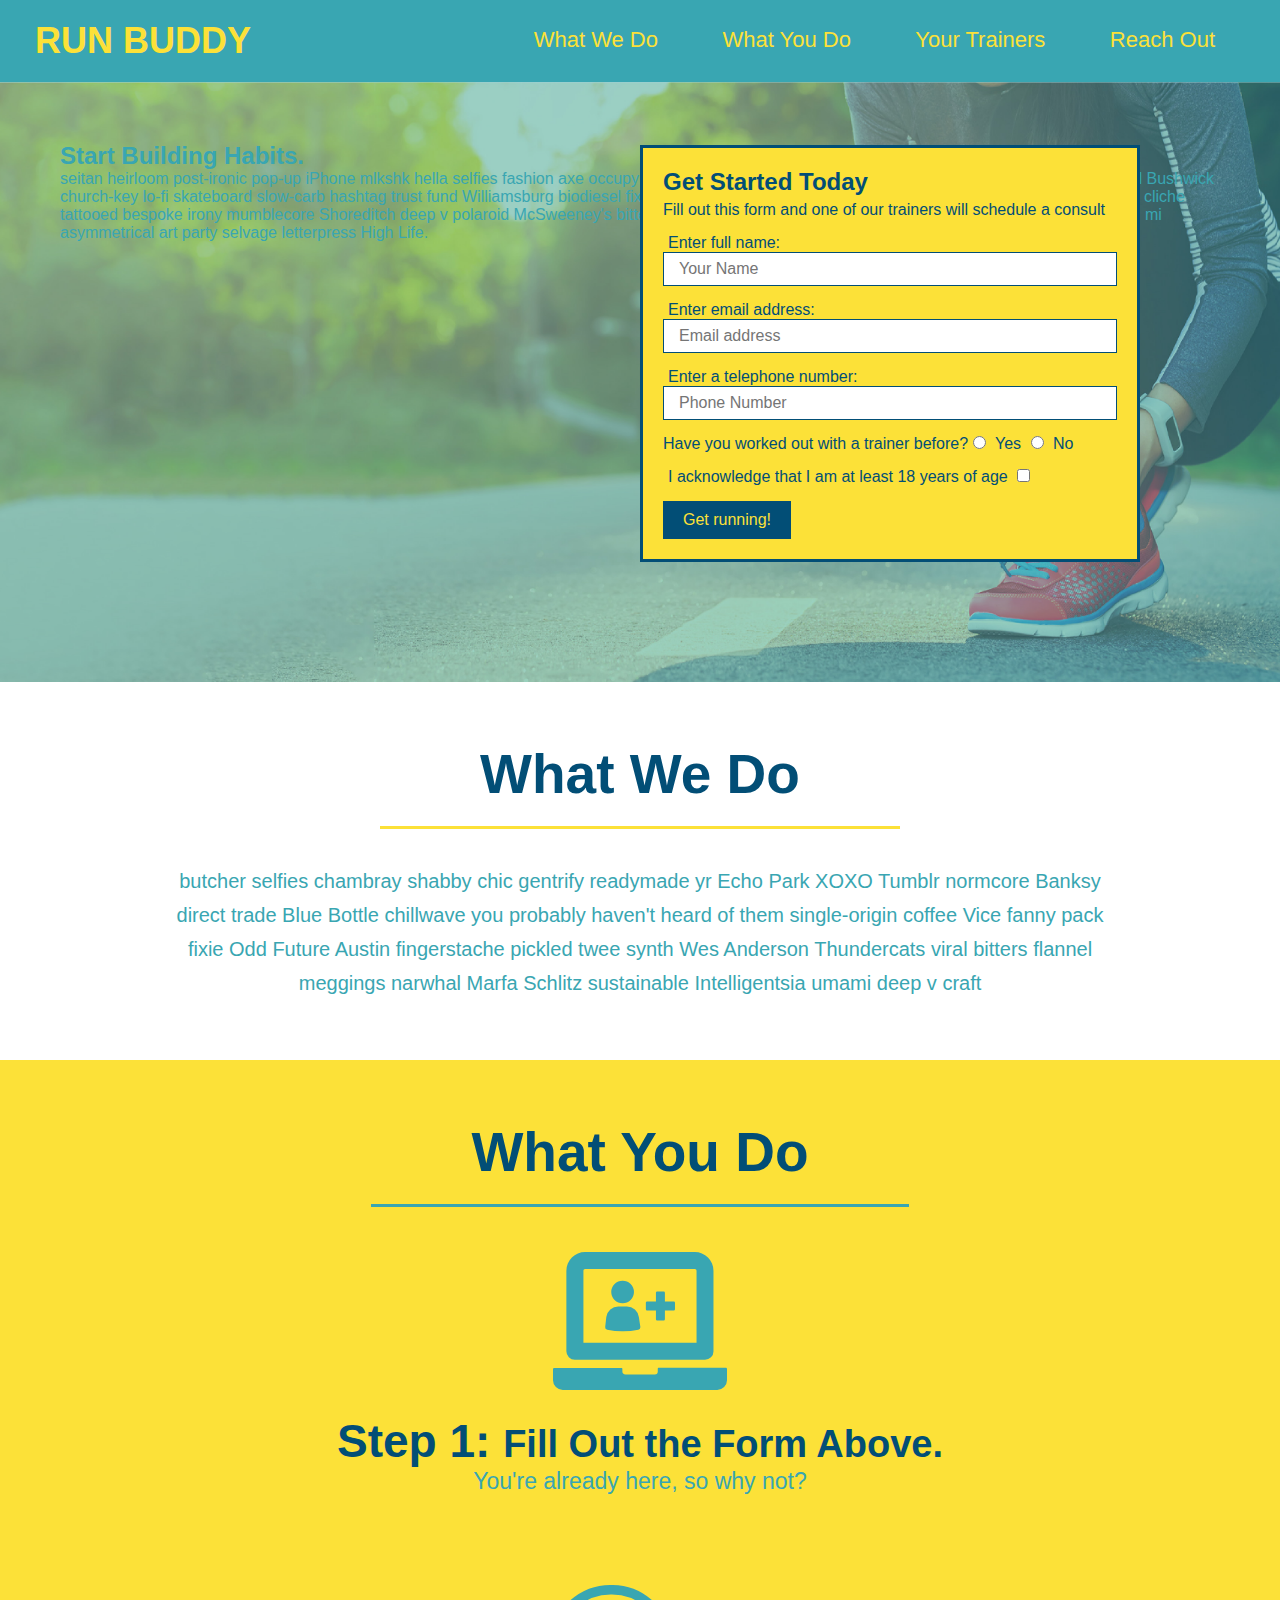
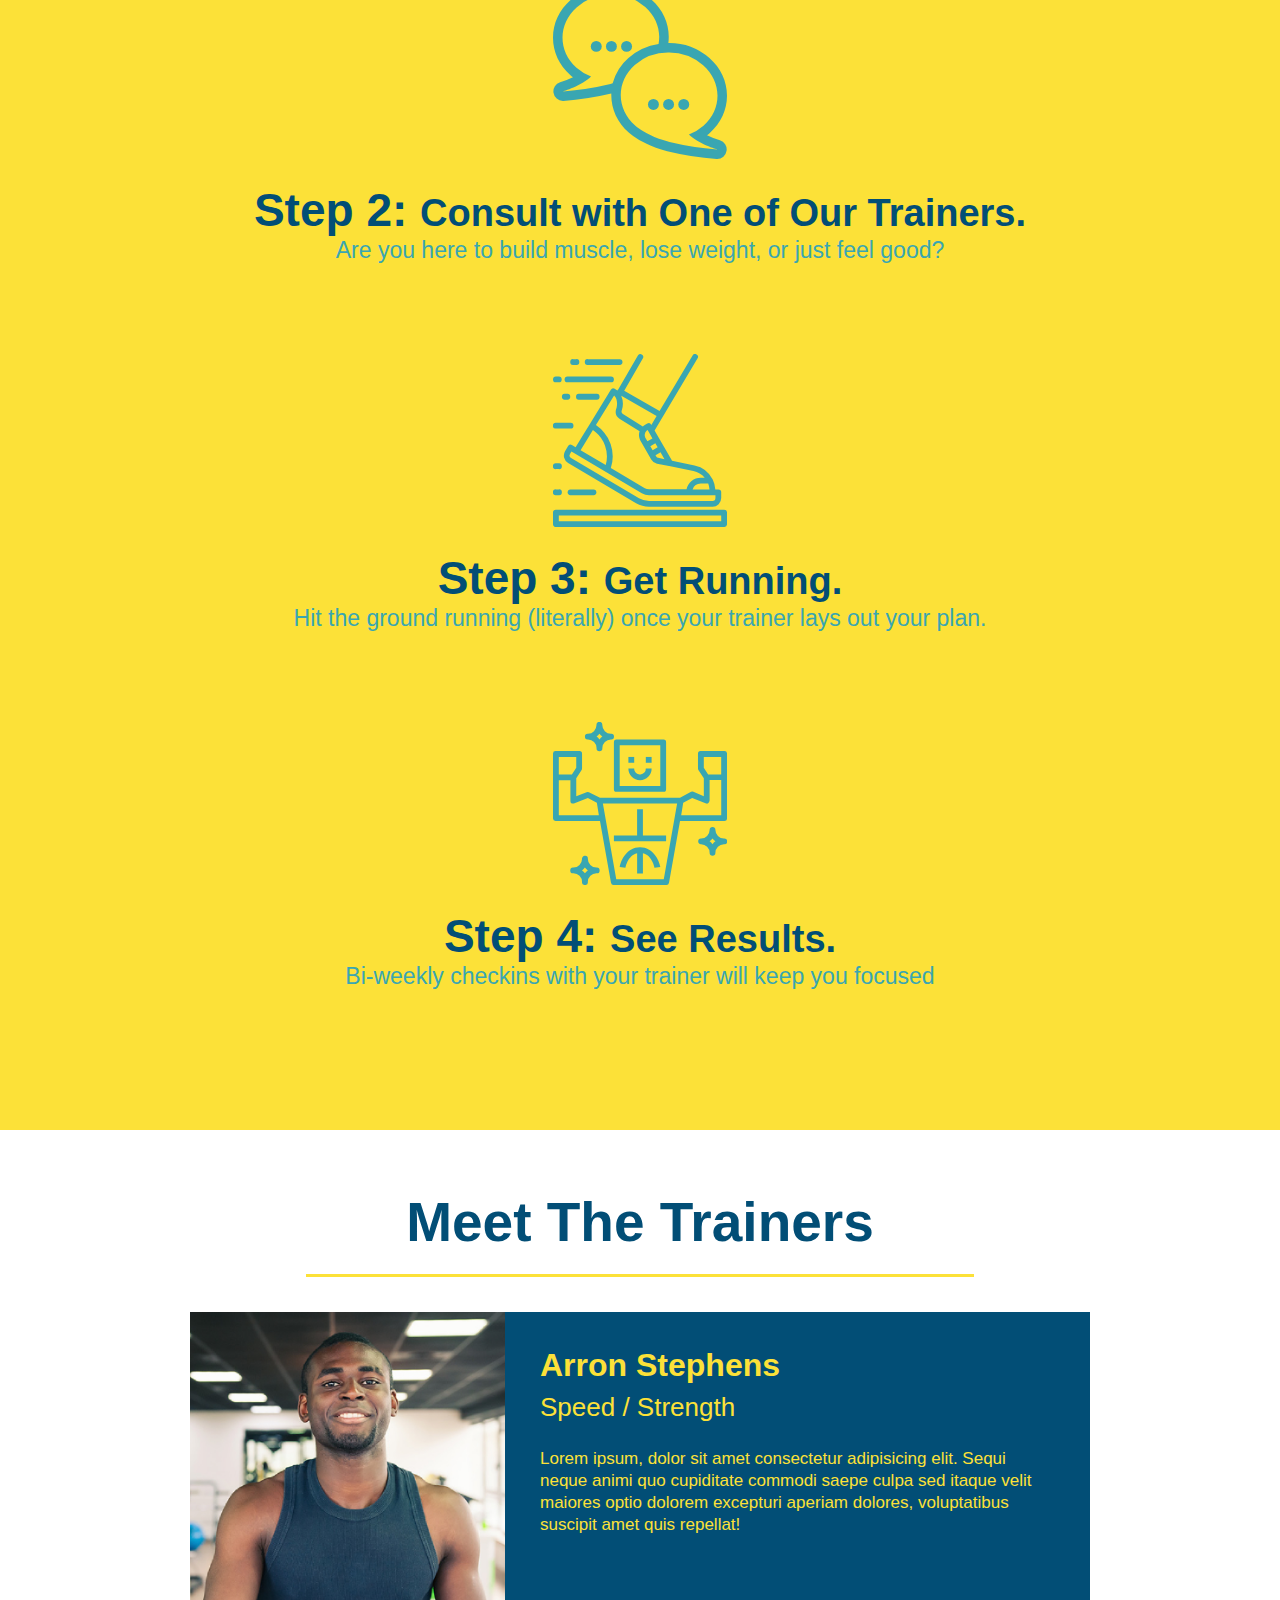
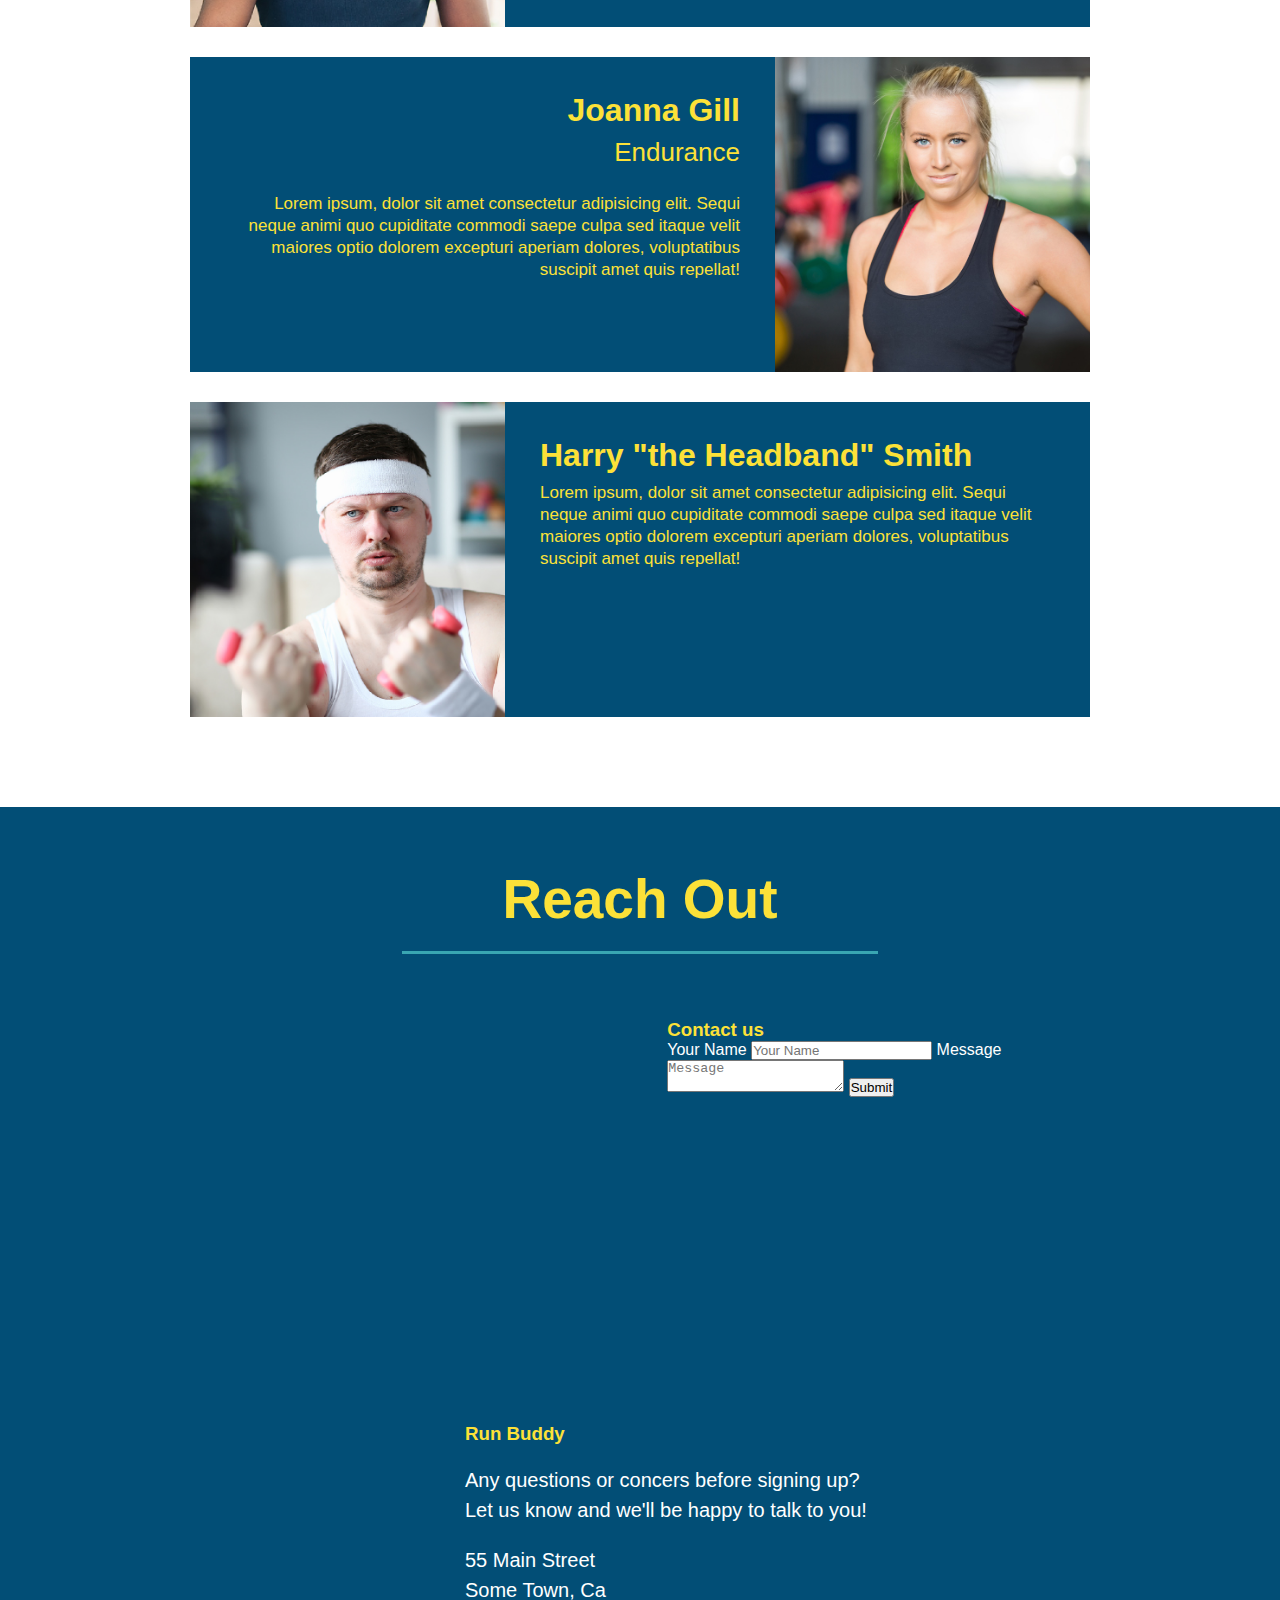
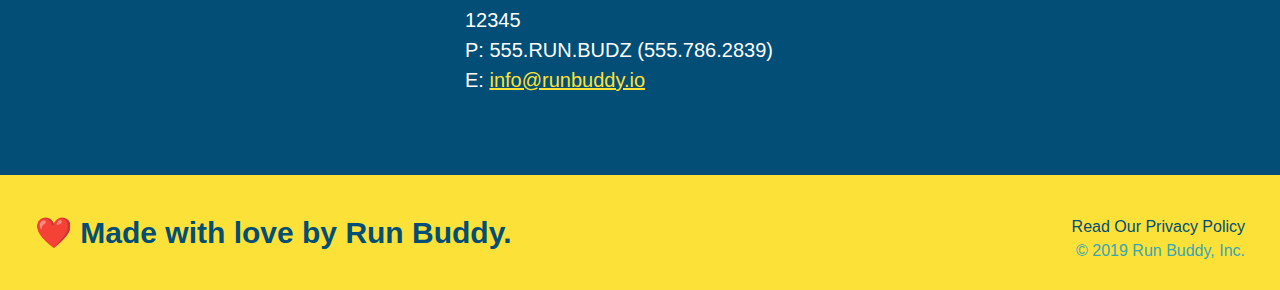
==== index.html @ cdcdb1fd "add contact form" ====
<!DOCTYPE html>
<html lang="en">
        <head>
            <meta charset="UTF-8"/>
            <link rel="stylesheet" href="./assets/css/style.css" />
            <title>Run Buddy</title>
        </head>
        <body>
    <!-- navigation-->
            <header>
                <h1>
                    <a href="/">RUN BUDDY</a>
                </h1>
                <nav>
                <!--unordered list element-->
                    <ul>
                        <!--List item element-->
                        <li>
                            <!--Anchor element-->
                            <a href="#what-we-do">What We Do</a>
                        </li>
                        <li>
                            <a href="#what-you-do">What You Do</a>
                        </li>
                        <li>
                            <a href="#your-trainers">Your Trainers</a> 
                        </li>
                        <li>
                            <a href="#reach-out">Reach Out</a>
                        </li>

                    </ul>
                </nav>
            </header>
    <!--Hero/jumbotron-->
            <section class="hero">
                <div class="hero-cta">
                    <h2>Start Building Habits.</h2>
                    <p>
                        seitan heirloom post-ironic pop-up iPhone mlkshk hella selfies fashion axe occupy readymade put a bird on it messenger bag Wes Anderson Schlitz plaid Bushwick church-key lo-fi skateboard slow-carb hashtag trust fund Williamsburg biodiesel fixie farm-to-table 8-bit banjo XOXO Banksy chillwave bicycle rights retro cliche tattooed bespoke irony mumblecore Shoreditch deep v polaroid McSweeney's bitters cray gentrify tofu Marfa you probably haven't heard of them yr banh mi asymmetrical art party selvage letterpress High Life.
                    </p>
                </div>
                <div class="hero-form">
                    <h3>Get Started Today</h3>
                    <p>Fill out this form and one of our trainers will schedule a consult</p>
                    <!--Add form element-->
                    <form>
                        <label for="name">Enter full name:</label>
                        <input type="text" placeholder="Your Name" name="name" id="name" class="form-input" />
                        <label for="email">Enter email address:</label>
                        <input type="email" placeholder="Email address" name="email" id="email" class="form-input"/>
                        <label for="phone">Enter a telephone number:</label>
                        <input type="tel" placeholder="Phone Number" name="phone" id="phone" class="form-input" />
                        <p>
                            Have you worked out with a trainer before?
                            <input type="radio" name="trainer-confirm" id="trainer-yes" />
                            <label for="trainer-yes">Yes</label>
                            <input type="radio" name="trainer-confirm" id="no" />
                            <label for="trainer-no">No</label>
                        </p>
                        <p> 
                            <label for="checkbox">
                                I acknowledge that I am at least 18 years of age
                            </label>
                            <input type="checkbox" name="age-conrim" id="checkbox" />
                        </p>
                        <button type="submit">
                            Get running!
                        </button>
                    </form>
                </div>
            </section>
            <!--end hero-->
    <!--"what we do" section-->
            <section id="what-we-do" class="intro">
                <h2 class="section-title primary-border">What We Do</h2>
                <p>
                    butcher selfies chambray shabby chic gentrify readymade yr Echo Park XOXO Tumblr normcore Banksy direct trade Blue Bottle chillwave you probably haven't heard of them single-origin coffee Vice fanny pack fixie Odd Future Austin fingerstache pickled twee synth Wes Anderson Thundercats viral bitters flannel meggings narwhal Marfa Schlitz sustainable Intelligentsia umami deep v craft
                </p>
            </section>
    <!--"what you do" section-->
            <section id="what-you-do" class="steps">
                <h2 class="section-title secondary-border">What You Do</h2>
                <div>
                    <img src="./assets/images/step-1.svg" alt="" />
                    <h3>Step 1: <span>Fill Out the Form Above.</span></h3>
                    <p>You're already here, so why not?</p>
                </div>
                <div>
                    <img src="./assets/images/step-2.svg" alt="" />
                    <h3>Step 2: <span>Consult with One of Our Trainers.</span></h3>
                    <p>Are you here to build muscle, lose weight, or just feel good?</p>
                </div>
                <div>
                    <img src="./assets/images/step-3.svg" alt="" />
                    <h3>Step 3: <span>Get Running.</span></h3>
                    <p>Hit the ground running (literally) once your trainer lays out your plan.</p>
                </div>
                <div>
                    <img src="./assets/images/step-4.svg" alt="" />
                    <h3>Step 4: <span>See Results.</span></h3>
                    <p>Bi-weekly checkins with your trainer will keep you focused</p>
                </div>
            </section>
    <!--Meet the trainers section-->
            <section id="your-trainers" class="trainers">
                <h2 class="section-title primary-border">
                    Meet The Trainers
                </h2>
                <article class="trainer">
                    <img src="./assets/images/trainer-1.jpg" alt="Arron Stephens in his workout clothes, ready to pump iron" />
                    <div class="trainer-bio text-left">
                        <h3>Arron Stephens</h3>
                        <h4>Speed / Strength</h4>
                        <p>
                            Lorem ipsum, dolor sit amet consectetur adipisicing elit. Sequi neque animi quo cupiditate commodi saepe culpa sed
                            itaque velit maiores optio dolorem excepturi aperiam dolores, voluptatibus suscipit amet quis repellat!
                        </p>

                </article>
                <article class="trainer">
                    <div class="trainer-bio text-right">
                        <h3>Joanna Gill</h3>
                        <h4>Endurance</h4> 
                        <p>
                            Lorem ipsum, dolor sit amet consectetur adipisicing elit. Sequi neque animi quo cupiditate commodi saepe culpa sed
                            itaque velit maiores optio dolorem excepturi aperiam dolores, voluptatibus suscipit amet quis repellat! 
                        </p> 
                    </div>    
                    <img src="./assets/images/trainer-2.jpg" />  
                            
                </article>
                <article class="trainer">
                    <img src="./assets/images/trainer-3.jpg" />
                    <div class="trainer-bio text-left">
                        <h3>Harry "the Headband" Smith</h3>
                        <p>
                            Lorem ipsum, dolor sit amet consectetur adipisicing elit. Sequi neque animi quo cupiditate commodi saepe culpa sed
      itaque velit maiores optio dolorem excepturi aperiam dolores, voluptatibus suscipit amet quis repellat!
                        </p>
                    </div>
                </article>
            </section>
    <!--"reach out" section-->
            <section id="reach-out" class="contact">
                <h2 class="section-title secondary-border">Reach Out</h2>
                <div class="contact-info">
                    <iframe src="https://www.google.com/maps/embed?pb=!1m18!1m12!1m3!1d3146.0105900352837!2d-120.42504448531275!3d37.95353870962847!2m3!1f0!2f0!3f0!3m2!1i1024!2i768!4f13.1!3m3!1m2!1s0x8090c46e315aaf1b%3A0xb32d2fcd2023b726!2sMain%20St%2C%20Jamestown%2C%20CA%2095327!5e0!3m2!1sen!2sus!4v1649772880125!5m2!1sen!2sus"
                    width="400"
                    height="400"
                    style="border: 0;"
                    allowfullscreen=""
                    loading="lazy">
                    </iframe>
                    <div class="contact-form">
                        <h3>Contact us</h3>
                        <form>
                            <label for="contact-name">Your Name</label>
                            <input type="text" id="contact-name" placeholder="Your Name" />

                            <label for="contact-message">Message</label>
                            <textarea id="contact-message" placeholder="Message"></textarea>

                            <button type="submit">Submit</button>
                        </form>
                    </div>
                    <div> 
                    <h3>Run Buddy</h3>
                    <p>
                        Any questions or concers before signing up?
                        <br />
                        Let us know and we'll be happy to talk to you!
                    </p>
                    <address>
                        55 Main Street <br />
                        Some Town, Ca <br />
                        12345 <br />
                        P: 555.RUN.BUDZ (555.786.2839)<br />
                        E: <a href="mailto:info@runbuddy.io">info@runbuddy.io</a>
                    </address>
                    </div>
                </div>
            </section>
    <!--footer-->
            <footer>
                <h2>❤️ Made with love by Run Buddy.</h2>
                <div>
                    <a>Read Our Privacy Policy</a><br />
                    &copy; 2019 Run Buddy, Inc.
                </div>
            </footer>
        </body>
</html>
---- assets/css/style.css ----
* {
    margin: 0;
    padding: 0;
    box-sizing: border-box;
}
body {
    color: #39a6b2;
    font-family: Helvetica, Arial, san-serif;
}
/* apply styles to <header> */
header {
    padding: 20px 35px;
    background-color: #39a6b2;
}
header h1 {
    font-weight: bold;
    font-size: 36px;
    color: #fce138;
    margin: 0;
    display: inline;
}
header a {
    text-decoration: none;
    color: #fce138;
}
header nav {
    float: right;
    margin: 7px 0;
}
header nav ul li {
    display: inline;
}
header nav ul li a {
    margin: 0 30px;
    font-weight: lighter;
    font-size: 22px;
}
footer {
    background: #fce138;
    width: 100%;
    padding: 40px 35px;
}
footer h2 {
    display: inline;
    color: #024e76;
    font-size: 30px;
    margin: 0;
}
footer div {
    float: right;
    line-height: 1.5;
    text-align: right;
}
footer a {
    color: #024e76;
}
section {
    padding: 60px;
}
/*hero */
.hero {
    background-image: url("../images/flipped-hero-image.jpg");
    height: 600px;
    background-size: cover;
    background-position: center;
    position: relative;
}
.hero-form {
    border: 3px solid #024e76;
    background-color: #fce138;
    padding: 20px;
    width: 500px;
    color: #024e76;
    position: absolute;
    bottom: 120px;
    right: 140px;
}
.hero-form h3 {
    margin: o;
    font-size: 24px;
}
.hero-form p {
    margin: 5px 0 15px 0;
}
.form-input {
    border: 1px solid #024e76;
    display: block;
    padding: 7px 15px;
    font-size: 16px;
    color: #024e76;
    width: 100%;
    margin-bottom: 15px;
}
.hero-form label {
    margin: 0 5px;
}
.hero-form button {
    color: #fce138;
    background-color: #024e76;
    border: none;
    padding: 10px 20px;
    font-size: 16px;
}
/*Hero style end*/
.intro {
    text-align: center;
}
.section-title {
    font-size: 55px;
    color: #024e76;
    margin-bottom: 35px;
    padding: 0 100px 20px 100px;
    border-bottom: 3px solid;
    display: inline-block;
}
.intro p {
    line-height:  1.7;
    color: #39a6b2;
    width: 80%;
    font-size: 20px;
    margin: 0 auto;
}
.steps {
    text-align: center;
    background: #fce138;
}
.primary-border {
    border-color: #fce138;
}
.secondary-border {
    border-color: #39a6b2;
}
.steps div {
    margin-bottom: 80px;
}
.steps img {
    width: 15%;
    margin: 10px 0;
}
.steps h3 {
    color: #024e76;
    font-size: 46px;
    margin-top: 10px;
}
.steps p {
    color: #39a6b2;
    font-size: 23px;
}
.steps span {
    font-size: 38px;
}
.trainers {
    text-align: center;
}
.trainer {
    width: 900px;
    margin: 0 auto 30px auto;
    background: #024e76;
    color: #fce138;
    overflow: auto;
}
.trainer img {
    width: 35%;
    float: left;
}
.trainer-bio {
    padding: 35px;
    float: left;
    width: 65%;
}
.text-left {
    text-align: left;
}
.text-right {
    text-align: right;
}
.trainer-bio h3 {
    font-size: 32px;
    margin-bottom: 8px;
}
.trainer-bio h4 {
    font-weight: lighter;
    font-size: 26px;
    margin-bottom: 25px;
}
.trainer-bio p {
    font-size: 17px;
    line-height: 1.3;
}
/* reach out styles start */
.contact {
    background: #024e76;
    text-align: center;
}
.contact h2 {
    color: #fce138;
}
.contact-info iframe {
    width: 400px;
    height: 400px;
}
.contact-info div {
    width: 410px;
    display: inline-block;
    vertical-align: top;
    text-align: left;
    margin: 30px 0 0 60px;
    color: white;
}
.contact-info h3 {
    color: #fce138;
    font-size: 32;
}
.contact-info p, .contact-info address {
    margin: 20px 0;
    line-height: 1.5;
    font-size: 20px;
    font-style: normal;
}
.contact-info a {
    color: #fce138;
}
/* reach out styles end */
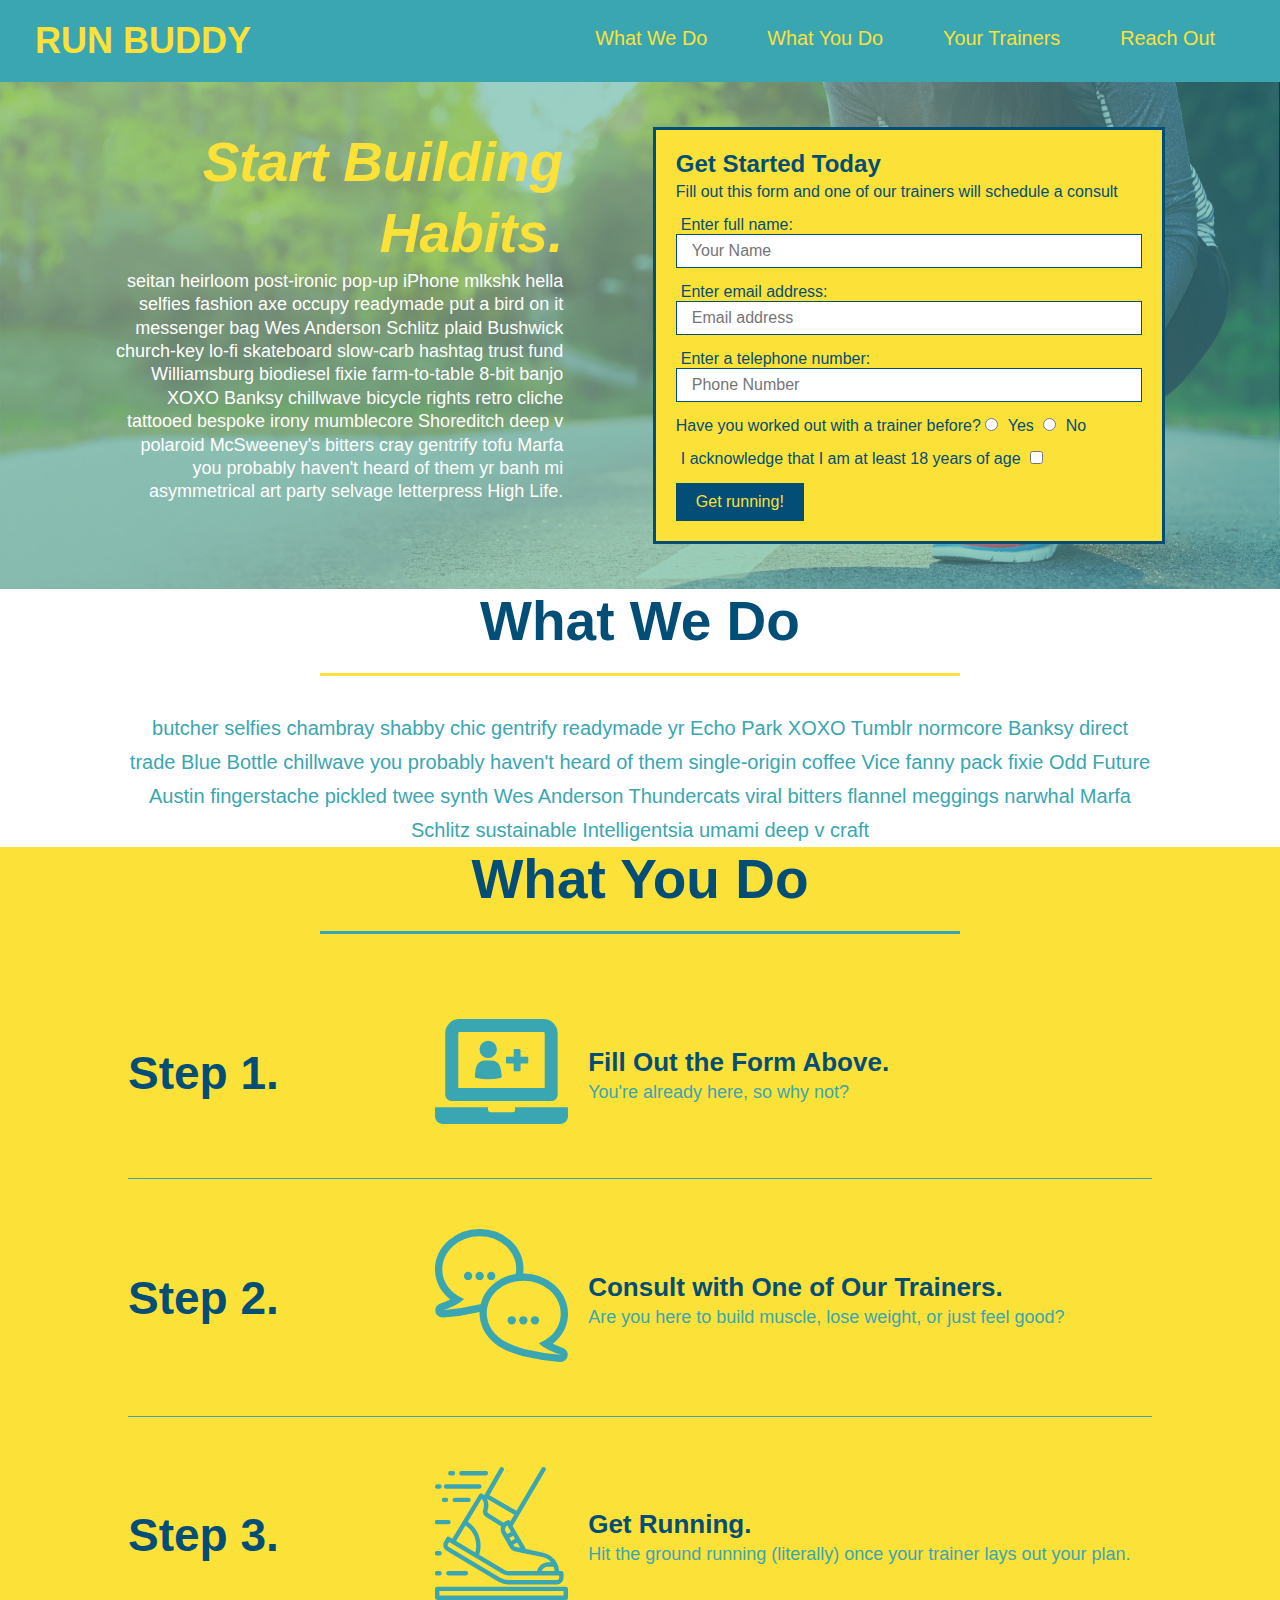
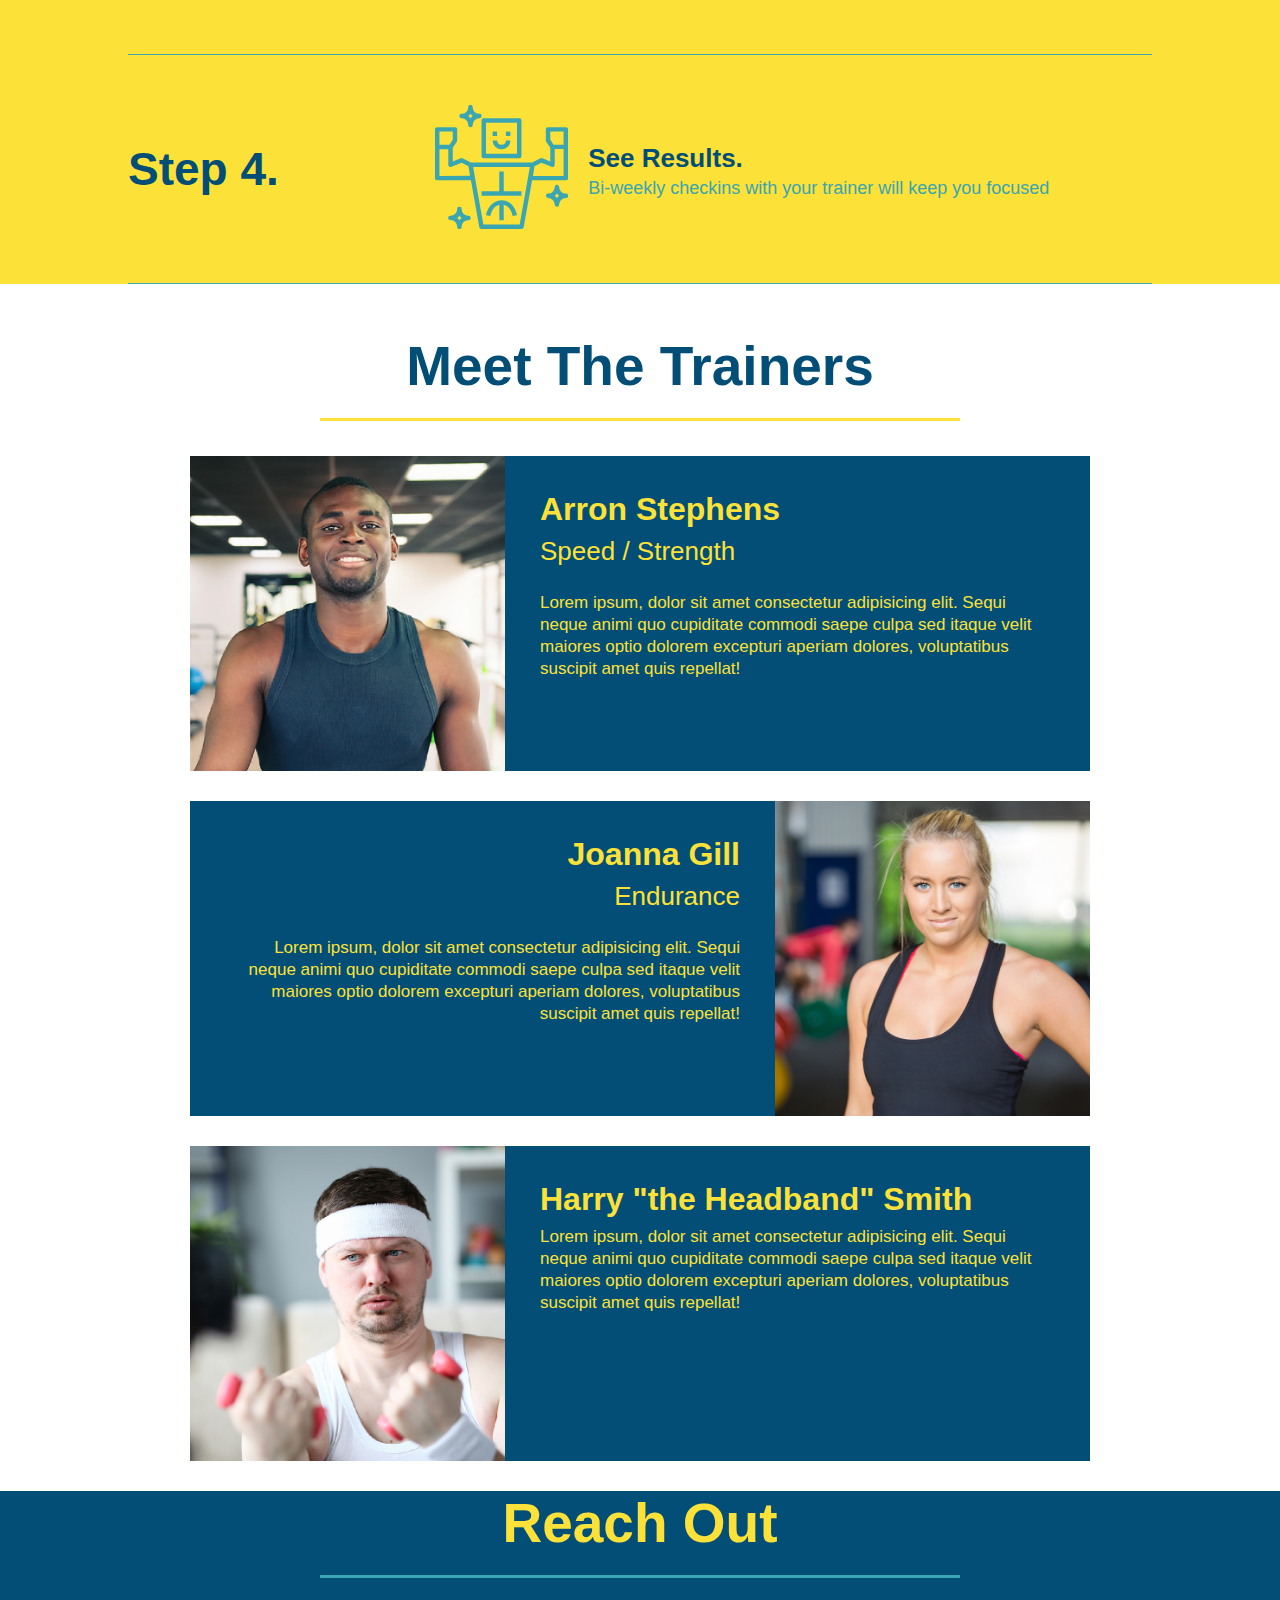
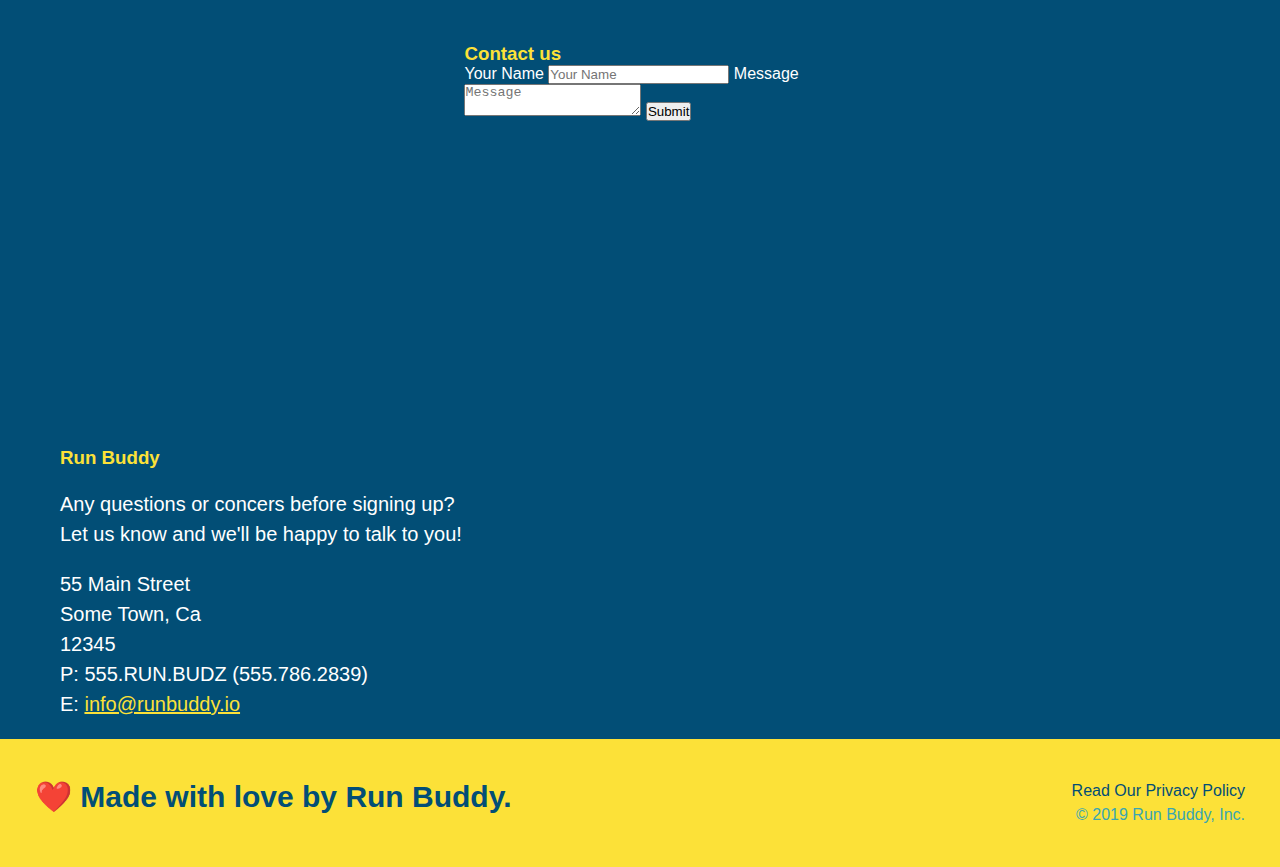
==== commit ba49e501: "what you do flexbox feature" ====
--- a/index.html
+++ b/index.html
@@ -73,40 +73,76 @@
             <!--end hero-->
     <!--"what we do" section-->
             <section id="what-we-do" class="intro">
-                <h2 class="section-title primary-border">What We Do</h2>
-                <p>
-                    butcher selfies chambray shabby chic gentrify readymade yr Echo Park XOXO Tumblr normcore Banksy direct trade Blue Bottle chillwave you probably haven't heard of them single-origin coffee Vice fanny pack fixie Odd Future Austin fingerstache pickled twee synth Wes Anderson Thundercats viral bitters flannel meggings narwhal Marfa Schlitz sustainable Intelligentsia umami deep v craft
-                </p>
+                <div class="flex-row">
+                    <h2 class="section-title primary-border">
+                        What We Do
+                    </h2>
+                </div>
+                <div class="flex-row">
+                    <p>
+                        butcher selfies chambray shabby chic gentrify readymade yr Echo Park XOXO Tumblr normcore Banksy direct trade Blue Bottle chillwave you probably haven't heard of them single-origin coffee Vice fanny pack fixie Odd Future Austin fingerstache pickled twee synth Wes Anderson Thundercats viral bitters flannel meggings narwhal Marfa Schlitz sustainable Intelligentsia umami deep v craft
+                    </p>
+                </div>
             </section>
     <!--"what you do" section-->
             <section id="what-you-do" class="steps">
-                <h2 class="section-title secondary-border">What You Do</h2>
-                <div>
-                    <img src="./assets/images/step-1.svg" alt="" />
-                    <h3>Step 1: <span>Fill Out the Form Above.</span></h3>
-                    <p>You're already here, so why not?</p>
-                </div>
-                <div>
-                    <img src="./assets/images/step-2.svg" alt="" />
-                    <h3>Step 2: <span>Consult with One of Our Trainers.</span></h3>
-                    <p>Are you here to build muscle, lose weight, or just feel good?</p>
-                </div>
-                <div>
-                    <img src="./assets/images/step-3.svg" alt="" />
-                    <h3>Step 3: <span>Get Running.</span></h3>
-                    <p>Hit the ground running (literally) once your trainer lays out your plan.</p>
-                </div>
-                <div>
-                    <img src="./assets/images/step-4.svg" alt="" />
-                    <h3>Step 4: <span>See Results.</span></h3>
-                    <p>Bi-weekly checkins with your trainer will keep you focused</p>
+                <div class="flex-row">
+                    <h2 class="section-title secondary-border">What You Do</h2>
+                </div>
+                <div class="step">
+                    <h3>Step 1. </h3>
+                    <div class="step-info">
+                        <div class="step-img">
+                            <img src="./assets/images/step-1.svg" alt="" />
+                        </div>
+                        <div class="step-text">
+                            <h4>Fill Out the Form Above.</h4>
+                            <p>You're already here, so why not?</p>
+                        </div>
+                    </div>
+                </div>
+                <div class="step">
+                    <h3>Step 2. </h3> 
+                        <div class="step-info">
+                            <div class="step-img">
+                                <img src="./assets/images/step-2.svg" alt="" />
+                            </div>
+                            <div class="step-text">
+                                <h4>Consult with One of Our Trainers.</h4>
+                             <p>Are you here to build muscle, lose weight, or just feel good?</p>
+                            </div>
+                        </div>
+                    </div>
+                <div class="step">
+                    <h3>Step 3. </h3>
+                    <div class="step-info">
+                        <div class="step-img">
+                            <img src="./assets/images/step-3.svg" alt="" />
+                        </div> 
+                        <div class="step-text">
+                            <h4>Get Running.</h4>
+                            <p>Hit the ground running (literally) once your trainer lays out your plan.</p>
+                        </div>
+                    </div>
+                </div> 
+                <div class="step">
+                    <h3>Step 4.</h3> 
+                    <div class="step-info">
+                        <div class="step-img">
+                            <img src="./assets/images/step-4.svg" alt="" />
+                        </div>
+                        <div class="step-text">
+                            <h4>See Results.</h4>
+                            <p>Bi-weekly checkins with your trainer will keep you focused</p>
+                        </div>
+                    </div>
                 </div>
             </section>
     <!--Meet the trainers section-->
             <section id="your-trainers" class="trainers">
-                <h2 class="section-title primary-border">
+                     <h2 class="section-title primary-border">
                     Meet The Trainers
-                </h2>
+                    </h2>
                 <article class="trainer">
                     <img src="./assets/images/trainer-1.jpg" alt="Arron Stephens in his workout clothes, ready to pump iron" />
                     <div class="trainer-bio text-left">
@@ -143,7 +179,7 @@
             </section>
     <!--"reach out" section-->
             <section id="reach-out" class="contact">
-                <h2 class="section-title secondary-border">Reach Out</h2>
+                    <h2 class="section-title secondary-border">Reach Out</h2>
                 <div class="contact-info">
                     <iframe src="https://www.google.com/maps/embed?pb=!1m18!1m12!1m3!1d3146.0105900352837!2d-120.42504448531275!3d37.95353870962847!2m3!1f0!2f0!3f0!3m2!1i1024!2i768!4f13.1!3m3!1m2!1s0x8090c46e315aaf1b%3A0xb32d2fcd2023b726!2sMain%20St%2C%20Jamestown%2C%20CA%2095327!5e0!3m2!1sen!2sus!4v1649772880125!5m2!1sen!2sus"
                     width="400"
--- a/assets/css/style.css
+++ b/assets/css/style.css
@@ -11,69 +11,84 @@
 header {
     padding: 20px 35px;
     background-color: #39a6b2;
+    display: flex;
+    justify-content: space-between;
+    flex-wrap: wrap;
 }
 header h1 {
     font-weight: bold;
     font-size: 36px;
     color: #fce138;
     margin: 0;
-    display: inline;
 }
 header a {
     text-decoration: none;
     color: #fce138;
 }
 header nav {
-    float: right;
     margin: 7px 0;
 }
-header nav ul li {
-    display: inline;
+header nav ul {
+    display: flex;
+    flex-wrap: wrap;
+    justify-content: space-between;
+    align-items: center;
+    list-style: none;
 }
 header nav ul li a {
     margin: 0 30px;
     font-weight: lighter;
-    font-size: 22px;
+    font-size: 1.55vw;
 }
 footer {
     background: #fce138;
     width: 100%;
     padding: 40px 35px;
+    display: flex;
+    justify-content: space-between;
+    flex-wrap: wrap;
 }
 footer h2 {
-    display: inline;
     color: #024e76;
     font-size: 30px;
     margin: 0;
 }
 footer div {
-    float: right;
     line-height: 1.5;
     text-align: right;
 }
 footer a {
     color: #024e76;
-}
-section {
-    padding: 60px;
 }
 /*hero */
 .hero {
     background-image: url("../images/flipped-hero-image.jpg");
-    height: 600px;
     background-size: cover;
     background-position: center;
-    position: relative;
+    display: flex;
+    justify-content: center;
+    flex-wrap: wrap;
 }
 .hero-form {
     border: 3px solid #024e76;
     background-color: #fce138;
     padding: 20px;
-    width: 500px;
-    color: #024e76;
-    position: absolute;
-    bottom: 120px;
-    right: 140px;
+    color: #024e76;
+    width: 40%;
+    margin: 3.5%;
+}
+.hero-cta {
+    width: 35%;
+    text-align: right;
+    margin: 3.5%;
+    color: #fff;
+    font-size: 18px;
+    line-height: 1.3;
+}
+.hero-cta h2 {
+    font-style: italic;
+    font-size: 55px;
+    color: #fce138;
 }
 .hero-form h3 {
     margin: o;
@@ -102,16 +117,14 @@
     font-size: 16px;
 }
 /*Hero style end*/
-.intro {
-    text-align: center;
-}
 .section-title {
     font-size: 55px;
     color: #024e76;
-    margin-bottom: 35px;
-    padding: 0 100px 20px 100px;
     border-bottom: 3px solid;
-    display: inline-block;
+    padding-bottom: 20px;
+    text-align: center;
+    margin: 0 auto 35px auto;
+    width: 50%;
 }
 .intro p {
     line-height:  1.7;
@@ -119,9 +132,9 @@
     width: 80%;
     font-size: 20px;
     margin: 0 auto;
+    text-align: center;
 }
 .steps {
-    text-align: center;
     background: #fce138;
 }
 .primary-border {
@@ -130,27 +143,45 @@
 .secondary-border {
     border-color: #39a6b2;
 }
-.steps div {
-    margin-bottom: 80px;
-}
-.steps img {
-    width: 15%;
-    margin: 10px 0;
-}
-.steps h3 {
+.step {
+    margin: 50px auto;
+    padding-bottom: 50px;
+    width: 80%;
+    border-bottom: 1px solid #39a6b2;
+    display: flex;
+    flex-wrap: wrap;
+    align-items: center;
+    justify-content: space-between;
+}
+.step h3 {
     color: #024e76;
     font-size: 46px;
-    margin-top: 10px;
-}
-.steps p {
+    flex: 1 30%;
+}
+.step-info {
+    flex: 2 70%;
+    display: flex;
+    flex-wrap: wrap;
+    align-items: center;
+}
+.step-text p {
     color: #39a6b2;
-    font-size: 23px;
-}
-.steps span {
-    font-size: 38px;
-}
-.trainers {
-    text-align: center;
+    font-size: 18px;
+}
+.step-text h4 {
+    font-size: 26px;
+    line-height: 1.5;
+    color: #024e76;
+}
+.step-text {
+    flex: 12;
+}
+.step-img {
+    flex: 1 12%;
+    margin-right: 20px;
+}
+.step-img img {
+    max-width: 100%;
 }
 .trainer {
     width: 900px;
@@ -190,7 +221,6 @@
 /* reach out styles start */
 .contact {
     background: #024e76;
-    text-align: center;
 }
 .contact h2 {
     color: #fce138;
@@ -220,4 +250,7 @@
 .contact-info a {
     color: #fce138;
 }
-/* reach out styles end */+/* reach out styles end */
+.flex-row {
+    display: flex;
+}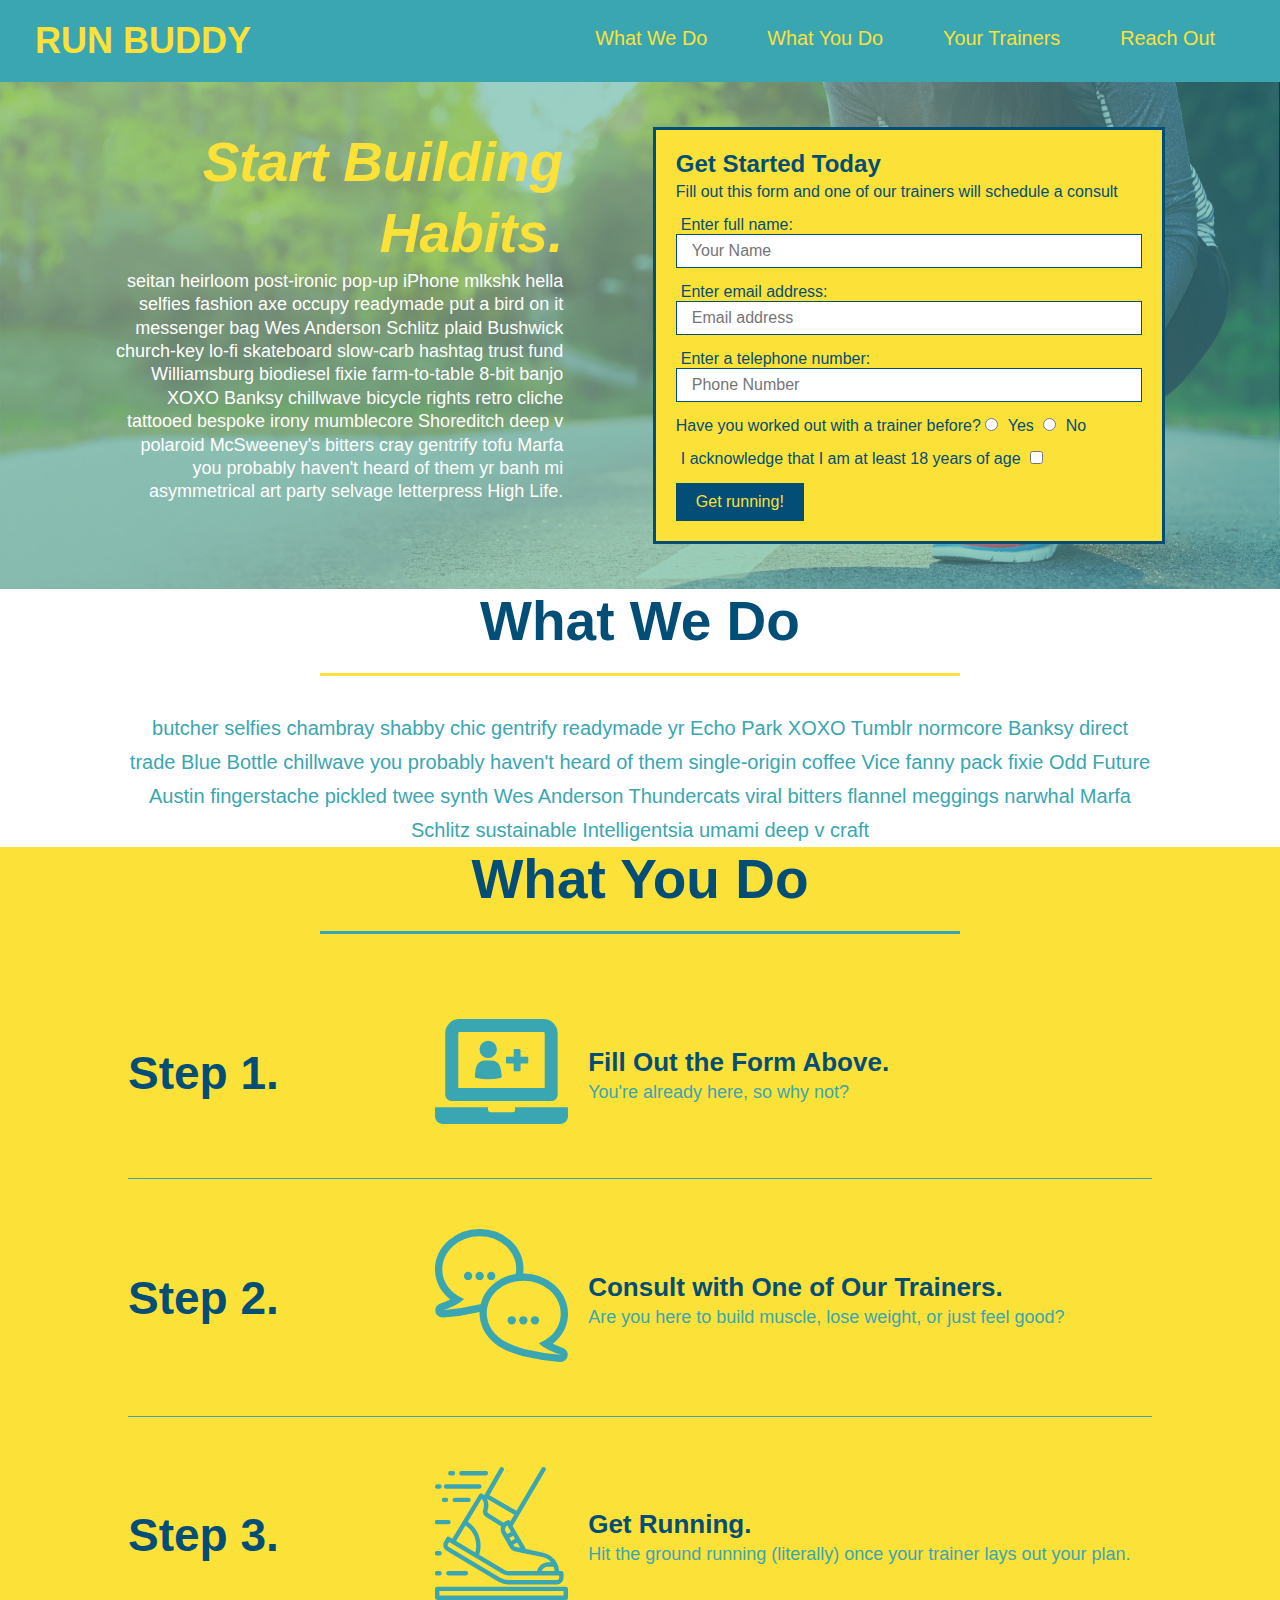
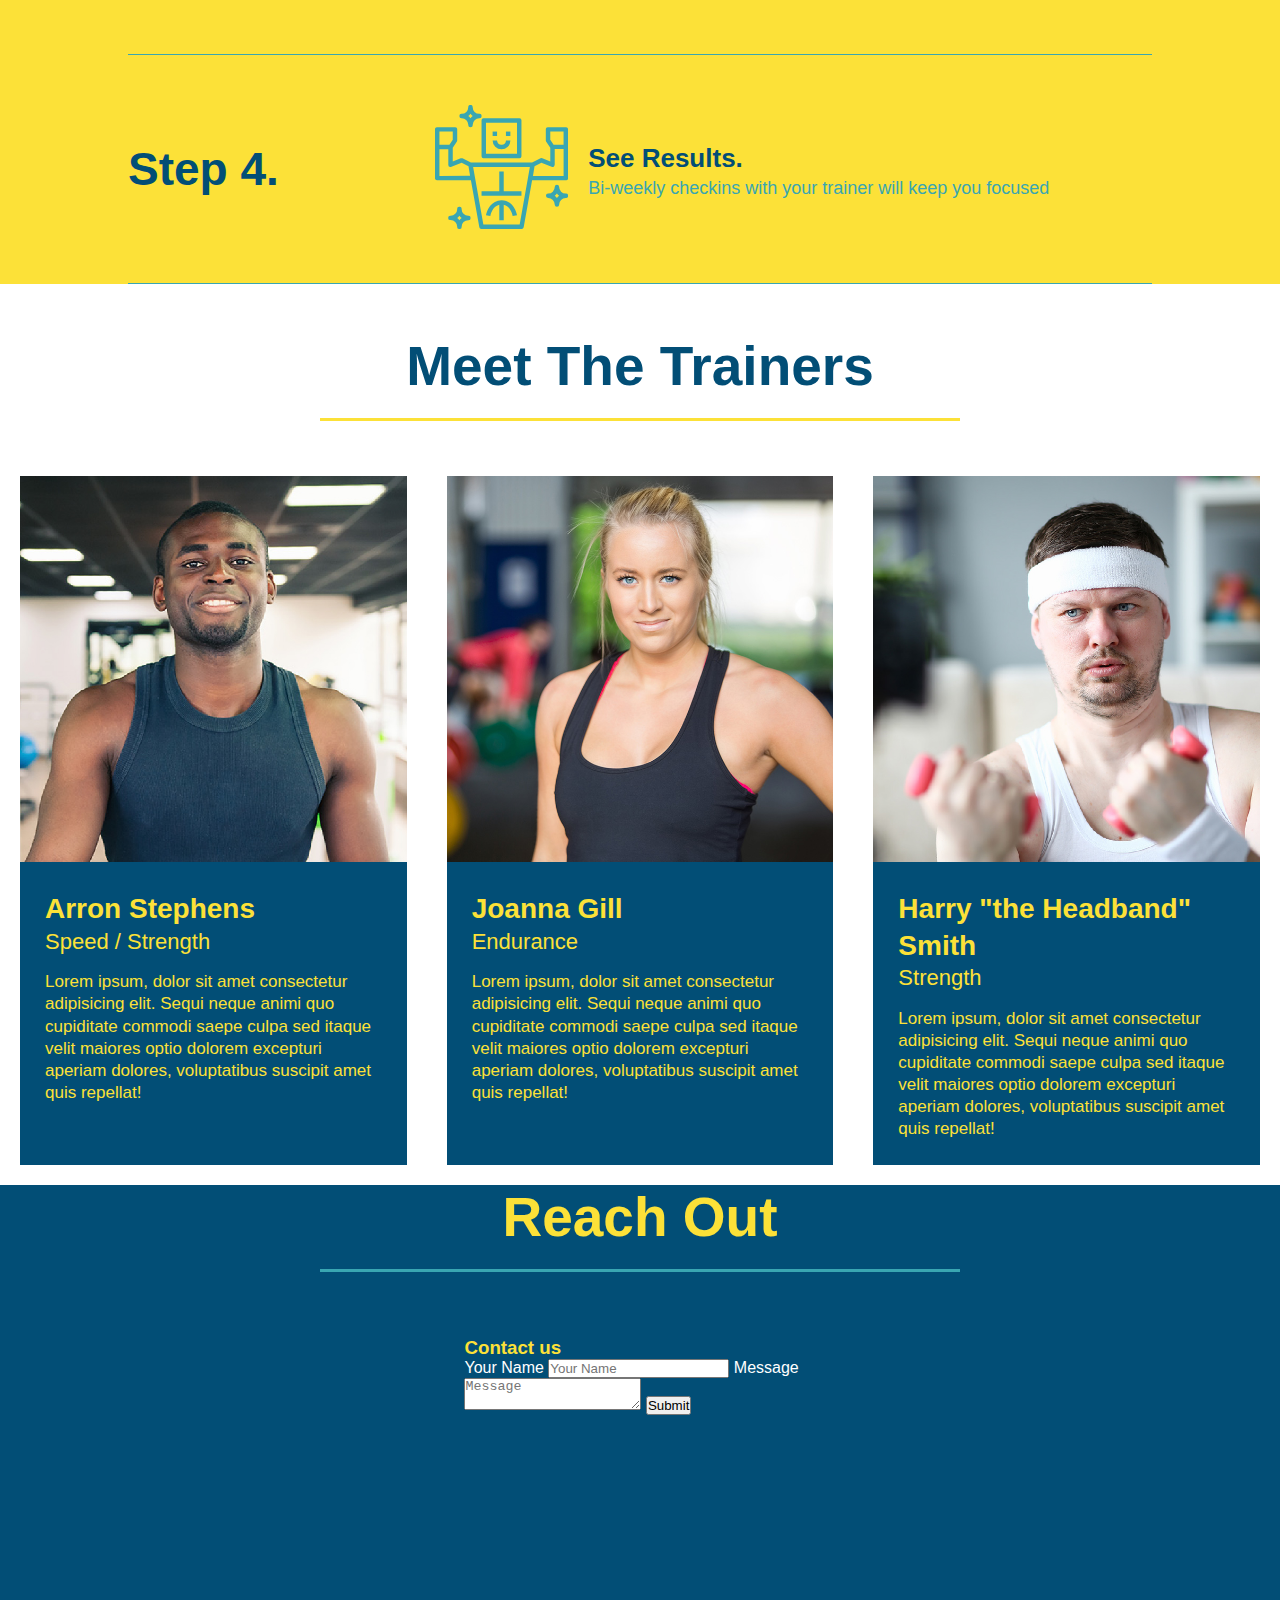
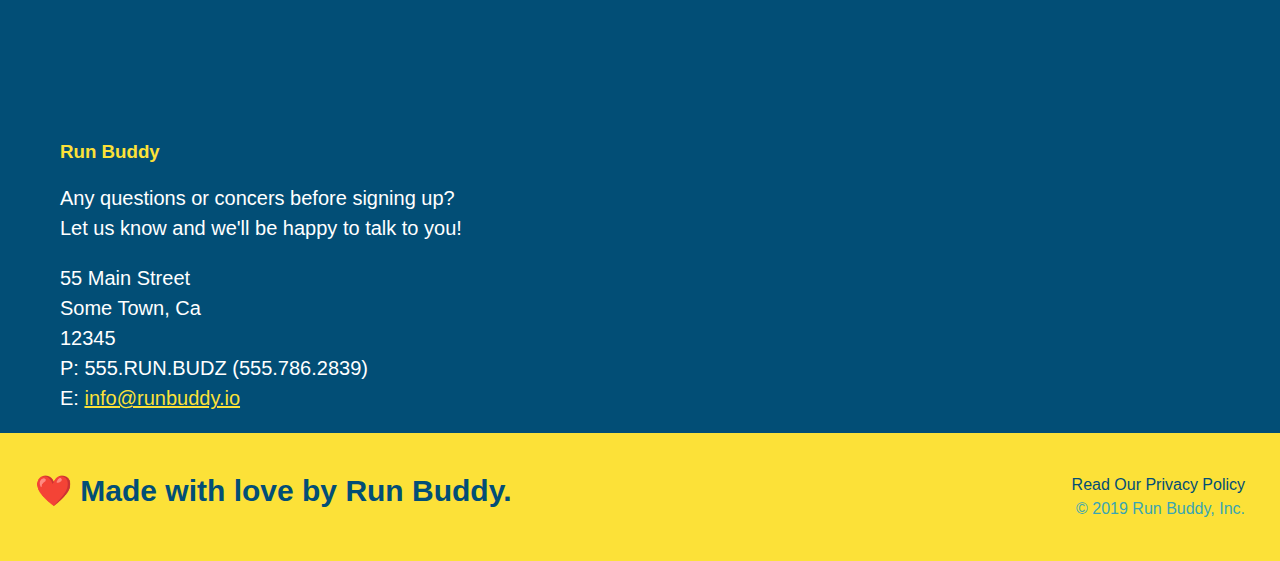
==== commit 1a529a75: "add flexbox to trainers section" ====
--- a/index.html
+++ b/index.html
@@ -139,15 +139,16 @@
                 </div>
             </section>
     <!--Meet the trainers section-->
-            <section id="your-trainers" class="trainers">
+            <section id="your-trainers">
                      <h2 class="section-title primary-border">
                     Meet The Trainers
                     </h2>
-                <article class="trainer">
+                <div class="trainers">
+                    <article class="trainer">
                     <img src="./assets/images/trainer-1.jpg" alt="Arron Stephens in his workout clothes, ready to pump iron" />
-                    <div class="trainer-bio text-left">
-                        <h3>Arron Stephens</h3>
-                        <h4>Speed / Strength</h4>
+                    <div class="trainer-bio">
+                        <h3 class="trainer-name">Arron Stephens</h3>
+                        <h4 class="trainer-role">Speed / Strength</h4>
                         <p>
                             Lorem ipsum, dolor sit amet consectetur adipisicing elit. Sequi neque animi quo cupiditate commodi saepe culpa sed
                             itaque velit maiores optio dolorem excepturi aperiam dolores, voluptatibus suscipit amet quis repellat!
@@ -155,27 +156,28 @@
 
                 </article>
                 <article class="trainer">
-                    <div class="trainer-bio text-right">
-                        <h3>Joanna Gill</h3>
-                        <h4>Endurance</h4> 
+                    <img src="./assets/images/trainer-2.jpg" />  
+                    <div class="trainer-bio">
+                        <h3 class="trainer-name">Joanna Gill</h3>
+                        <h4 class="trainer-role">Endurance</h4> 
                         <p>
                             Lorem ipsum, dolor sit amet consectetur adipisicing elit. Sequi neque animi quo cupiditate commodi saepe culpa sed
                             itaque velit maiores optio dolorem excepturi aperiam dolores, voluptatibus suscipit amet quis repellat! 
                         </p> 
                     </div>    
-                    <img src="./assets/images/trainer-2.jpg" />  
-                            
                 </article>
                 <article class="trainer">
                     <img src="./assets/images/trainer-3.jpg" />
-                    <div class="trainer-bio text-left">
-                        <h3>Harry "the Headband" Smith</h3>
+                    <div class="trainer-bio">
+                        <h3 class="trainer-name">Harry "the Headband" Smith</h3>
+                        <h4 class="trainer-role">Strength</h4>
                         <p>
                             Lorem ipsum, dolor sit amet consectetur adipisicing elit. Sequi neque animi quo cupiditate commodi saepe culpa sed
       itaque velit maiores optio dolorem excepturi aperiam dolores, voluptatibus suscipit amet quis repellat!
                         </p>
                     </div>
                 </article>
+                </div>
             </section>
     <!--"reach out" section-->
             <section id="reach-out" class="contact">
--- a/assets/css/style.css
+++ b/assets/css/style.css
@@ -184,20 +184,17 @@
     max-width: 100%;
 }
 .trainer {
-    width: 900px;
-    margin: 0 auto 30px auto;
+    margin: 20px;
     background: #024e76;
     color: #fce138;
-    overflow: auto;
+    flex: 1;
 }
 .trainer img {
-    width: 35%;
-    float: left;
+    width: 100%;
 }
 .trainer-bio {
-    padding: 35px;
-    float: left;
-    width: 65%;
+    padding: 25px;
+    line-height: 1.3;
 }
 .text-left {
     text-align: left;
@@ -206,17 +203,22 @@
     text-align: right;
 }
 .trainer-bio h3 {
-    font-size: 32px;
-    margin-bottom: 8px;
+    font-size: 28px;
 }
 .trainer-bio h4 {
     font-weight: lighter;
-    font-size: 26px;
-    margin-bottom: 25px;
+    font-size: 22px;
+    margin-bottom: 15px;
 }
 .trainer-bio p {
     font-size: 17px;
-    line-height: 1.3;
+}
+.trainers {
+    width: 100%;
+    margin: 0, auto;
+    display: flex;
+    flex-wrap: wrap;
+    justify-content: space-around;
 }
 /* reach out styles start */
 .contact {
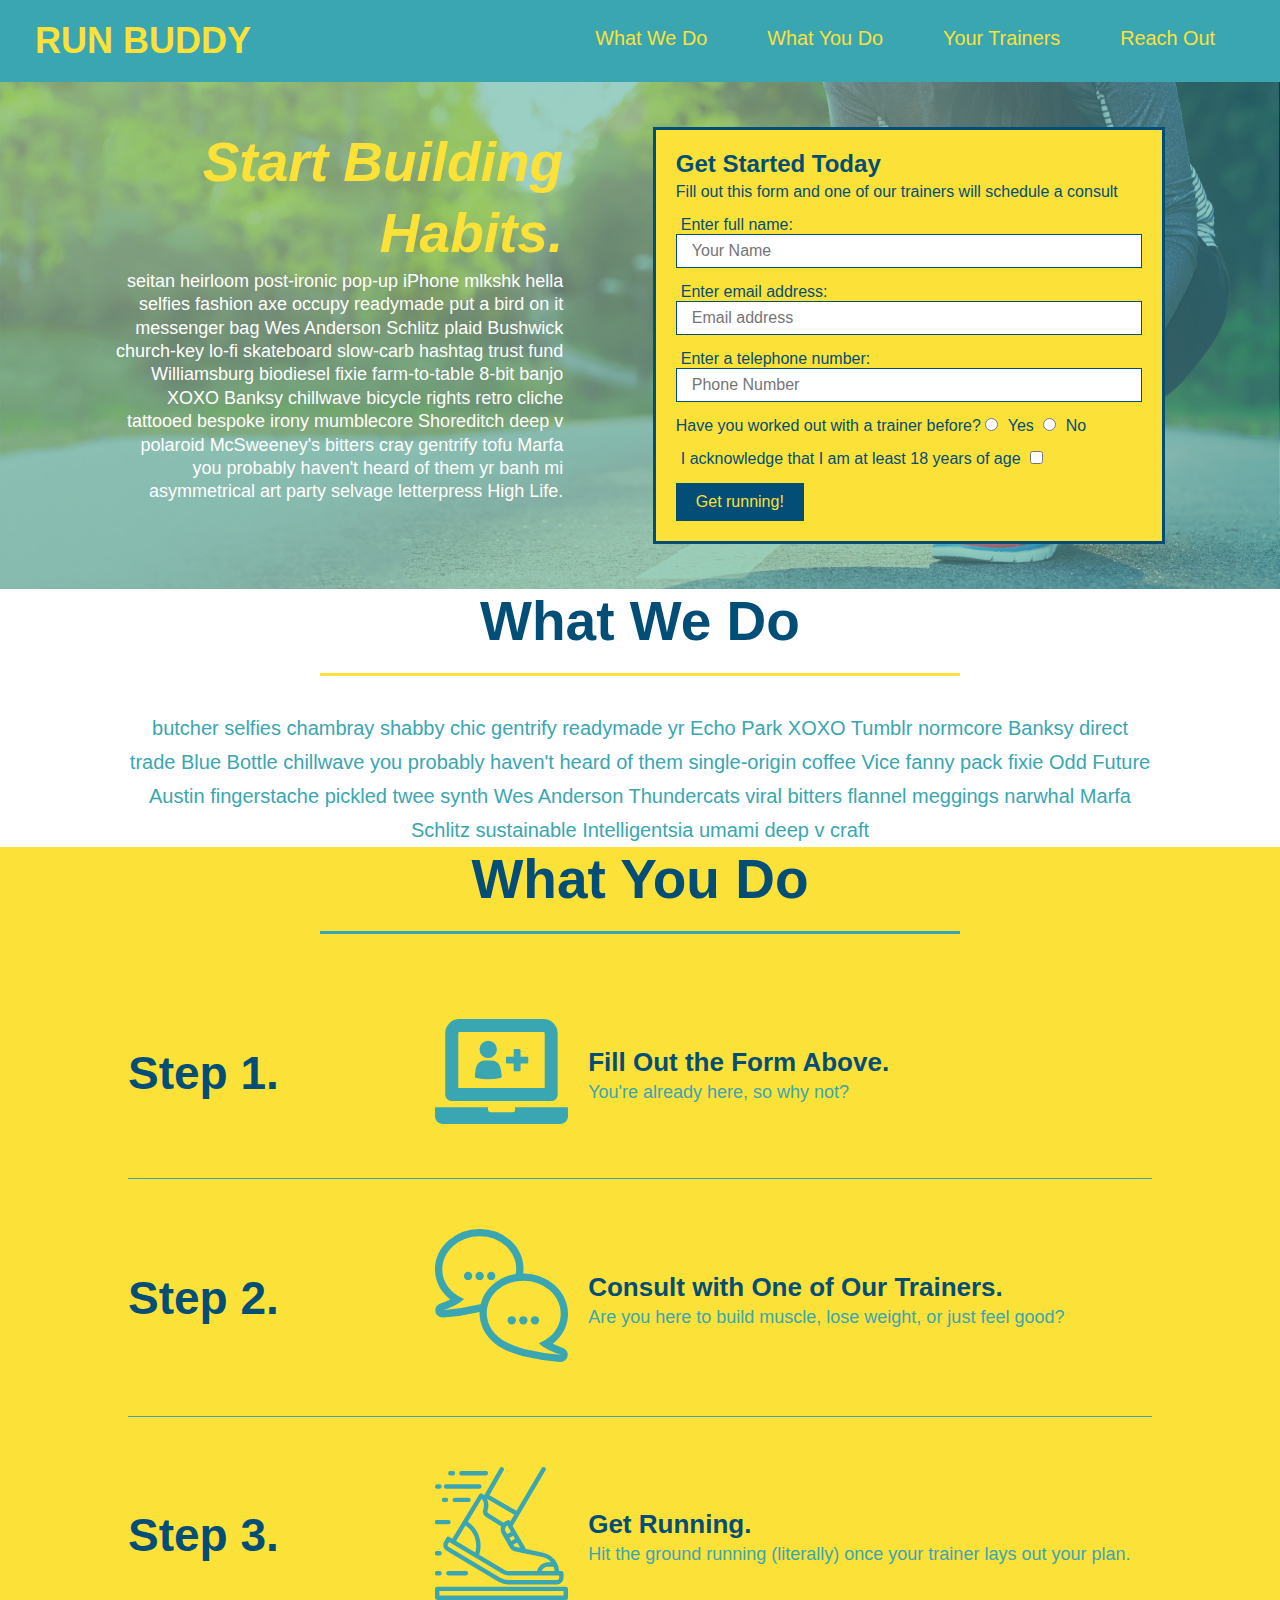
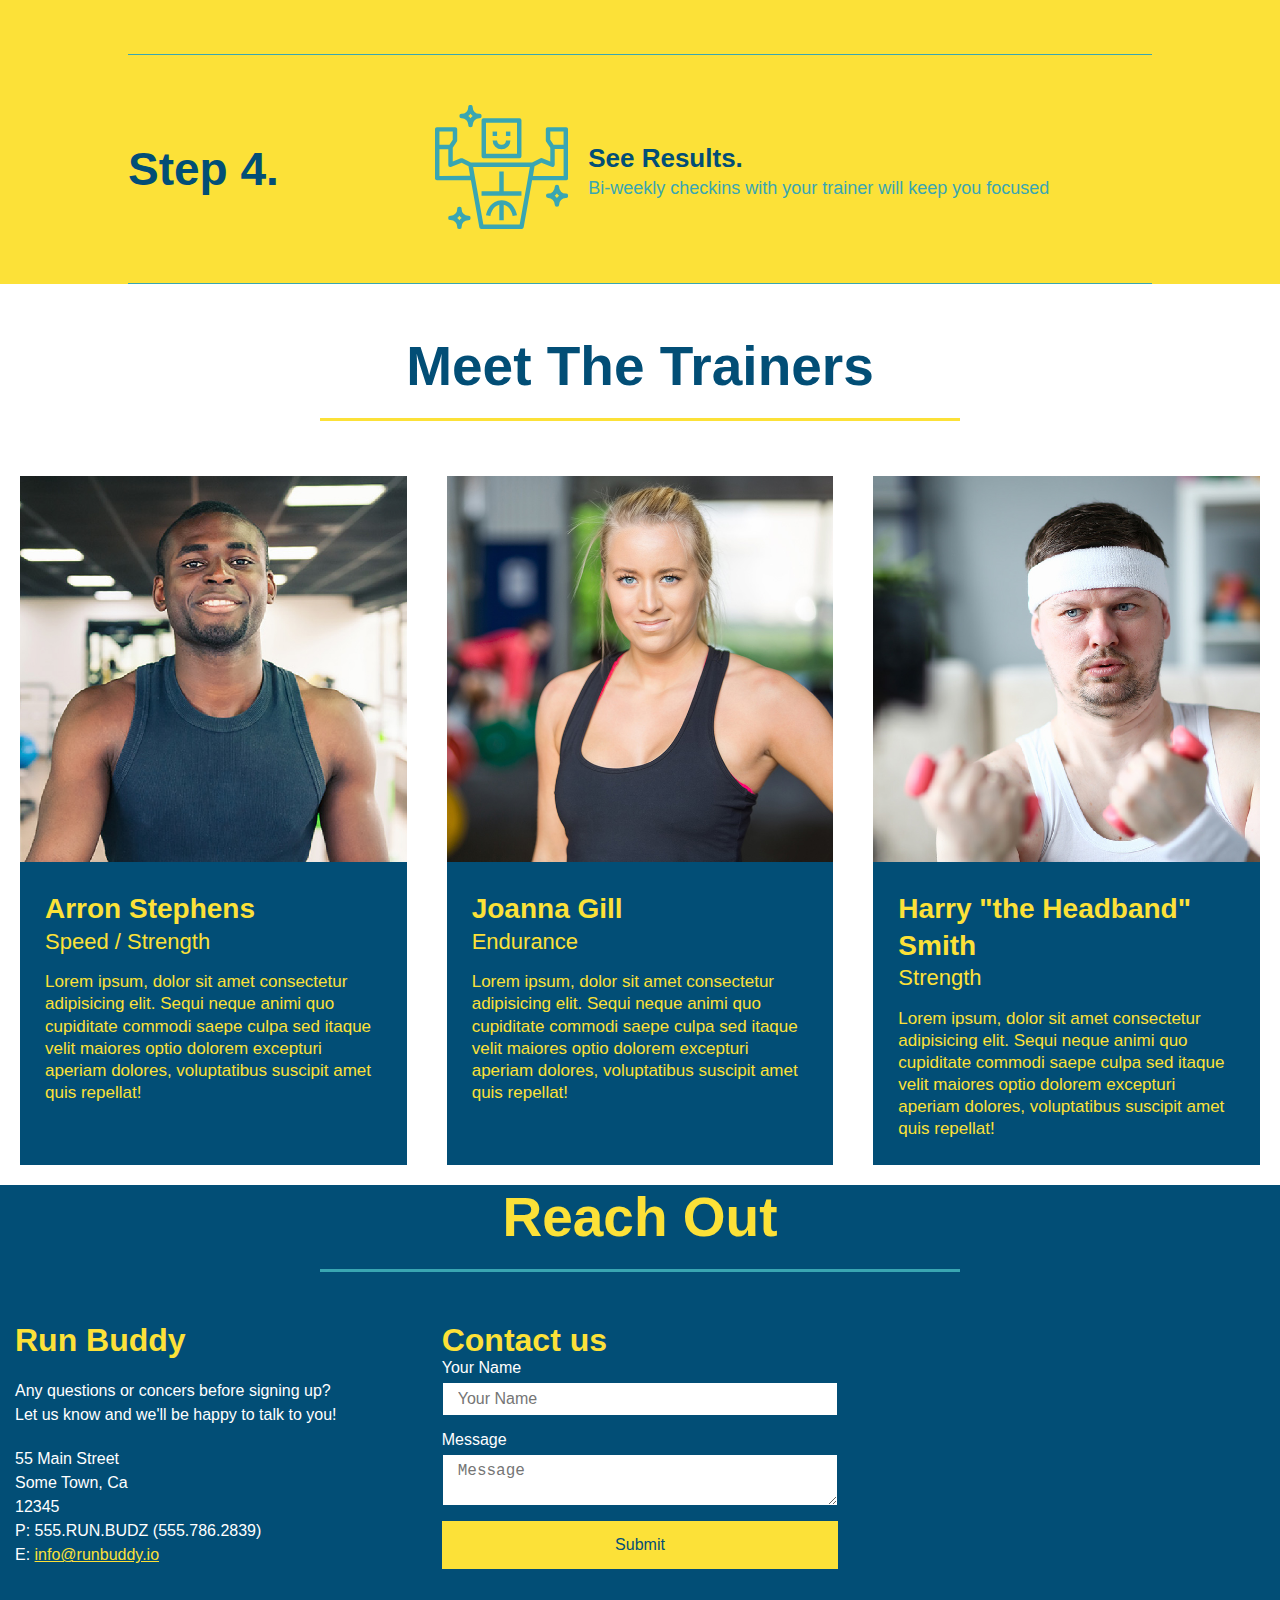
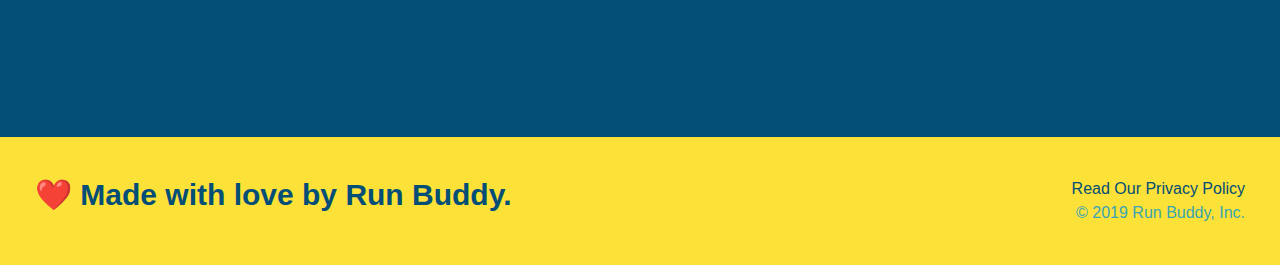
==== commit 1d930718: "editing before merging" ====
--- a/index.html
+++ b/index.html
@@ -140,9 +140,11 @@
             </section>
     <!--Meet the trainers section-->
             <section id="your-trainers">
-                     <h2 class="section-title primary-border">
+                <div class="flex-row">     
+                <h2 class="section-title primary-border">
                     Meet The Trainers
                     </h2>
+                </div>
                 <div class="trainers">
                     <article class="trainer">
                     <img src="./assets/images/trainer-1.jpg" alt="Arron Stephens in his workout clothes, ready to pump iron" />
@@ -153,6 +155,7 @@
                             Lorem ipsum, dolor sit amet consectetur adipisicing elit. Sequi neque animi quo cupiditate commodi saepe culpa sed
                             itaque velit maiores optio dolorem excepturi aperiam dolores, voluptatibus suscipit amet quis repellat!
                         </p>
+                    </div>        
 
                 </article>
                 <article class="trainer">
@@ -181,8 +184,41 @@
             </section>
     <!--"reach out" section-->
             <section id="reach-out" class="contact">
-                    <h2 class="section-title secondary-border">Reach Out</h2>
+                <div class="flex-row">    
+                <h2 class="section-title secondary-border">
+                    Reach Out
+                </h2>
+                </div>
                 <div class="contact-info">
+                    <div> 
+                        <h3>Run Buddy</h3>
+                        <p>
+                            Any questions or concers before signing up?
+                            <br />
+                            Let us know and we'll be happy to talk to you!
+                        </p>
+                        <address>
+                            55 Main Street <br />
+                            Some Town, Ca <br />
+                            12345 <br />
+                            P: 555.RUN.BUDZ (555.786.2839)<br />
+                            E: <a href="mailto:info@runbuddy.io">info@runbuddy.io</a>
+                        </address>
+                    </div>
+
+                    <div class="contact-form">
+                        <h3>Contact us</h3>
+                        <form>
+                            <label for="contact-name">Your Name</label>
+                            <input type="text" id="contact-name" placeholder="Your Name" />
+
+                            <label for="contact-message">Message</label>
+                            <textarea id="contact-message" placeholder="Message"></textarea>
+
+                            <button type="submit">Submit</button>
+                        </form>
+                    </div>
+
                     <iframe src="https://www.google.com/maps/embed?pb=!1m18!1m12!1m3!1d3146.0105900352837!2d-120.42504448531275!3d37.95353870962847!2m3!1f0!2f0!3f0!3m2!1i1024!2i768!4f13.1!3m3!1m2!1s0x8090c46e315aaf1b%3A0xb32d2fcd2023b726!2sMain%20St%2C%20Jamestown%2C%20CA%2095327!5e0!3m2!1sen!2sus!4v1649772880125!5m2!1sen!2sus"
                     width="400"
                     height="400"
@@ -190,33 +226,7 @@
                     allowfullscreen=""
                     loading="lazy">
                     </iframe>
-                    <div class="contact-form">
-                        <h3>Contact us</h3>
-                        <form>
-                            <label for="contact-name">Your Name</label>
-                            <input type="text" id="contact-name" placeholder="Your Name" />
-
-                            <label for="contact-message">Message</label>
-                            <textarea id="contact-message" placeholder="Message"></textarea>
-
-                            <button type="submit">Submit</button>
-                        </form>
-                    </div>
-                    <div> 
-                    <h3>Run Buddy</h3>
-                    <p>
-                        Any questions or concers before signing up?
-                        <br />
-                        Let us know and we'll be happy to talk to you!
-                    </p>
-                    <address>
-                        55 Main Street <br />
-                        Some Town, Ca <br />
-                        12345 <br />
-                        P: 555.RUN.BUDZ (555.786.2839)<br />
-                        E: <a href="mailto:info@runbuddy.io">info@runbuddy.io</a>
-                    </address>
-                    </div>
+        
                 </div>
             </section>
     <!--footer-->
--- a/assets/css/style.css
+++ b/assets/css/style.css
@@ -59,6 +59,10 @@
 }
 footer a {
     color: #024e76;
+}
+/* Style all section tags */
+section {
+    padding: 60;
 }
 /*hero */
 .hero {
@@ -126,6 +130,13 @@
     margin: 0 auto 35px auto;
     width: 50%;
 }
+.primary-border {
+    border-color: #fce138;
+}
+.secondary-border {
+    border-color: #39a6b2;
+}
+/* What we do styles */
 .intro p {
     line-height:  1.7;
     color: #39a6b2;
@@ -137,12 +148,7 @@
 .steps {
     background: #fce138;
 }
-.primary-border {
-    border-color: #fce138;
-}
-.secondary-border {
-    border-color: #39a6b2;
-}
+
 .step {
     margin: 50px auto;
     padding-bottom: 50px;
@@ -196,12 +202,6 @@
     padding: 25px;
     line-height: 1.3;
 }
-.text-left {
-    text-align: left;
-}
-.text-right {
-    text-align: right;
-}
 .trainer-bio h3 {
     font-size: 28px;
 }
@@ -228,31 +228,60 @@
     color: #fce138;
 }
 .contact-info iframe {
-    width: 400px;
     height: 400px;
 }
 .contact-info div {
-    width: 410px;
-    display: inline-block;
-    vertical-align: top;
-    text-align: left;
-    margin: 30px 0 0 60px;
     color: white;
 }
 .contact-info h3 {
     color: #fce138;
-    font-size: 32;
+    font-size: 32px;
 }
 .contact-info p, .contact-info address {
     margin: 20px 0;
     line-height: 1.5;
-    font-size: 20px;
+    font-size: 16px;
     font-style: normal;
 }
 .contact-info a {
     color: #fce138;
 }
-/* reach out styles end */
+.contact-info {
+    display: flex;
+    justify-content: space-between;
+    flex-wrap: wrap;
+}
+.contact-info > * {
+    flex: 1;
+    margin: 15px;
+}
+.contact-form input, .contact-form textarea {
+    border: 1px solid #024e76;
+    display: block;
+    padding: 7px 15px;
+    font-size: 16px;
+    color: #024e76;
+    width: 100%;
+    margin-bottom: 15px;
+    margin-top: 5px;
+}
+.contact-form button {
+    width: 100%;
+    border: none;
+    background: #fce138;
+    color: #024e76;
+    text-align: center;
+    padding: 15px 0;
+    font-size: 16px;
+}
+
+/* utilities */
 .flex-row {
     display: flex;
+}
+.text-left {
+    text-align: left;
+}
+.text-right {
+    text-align: right;
 }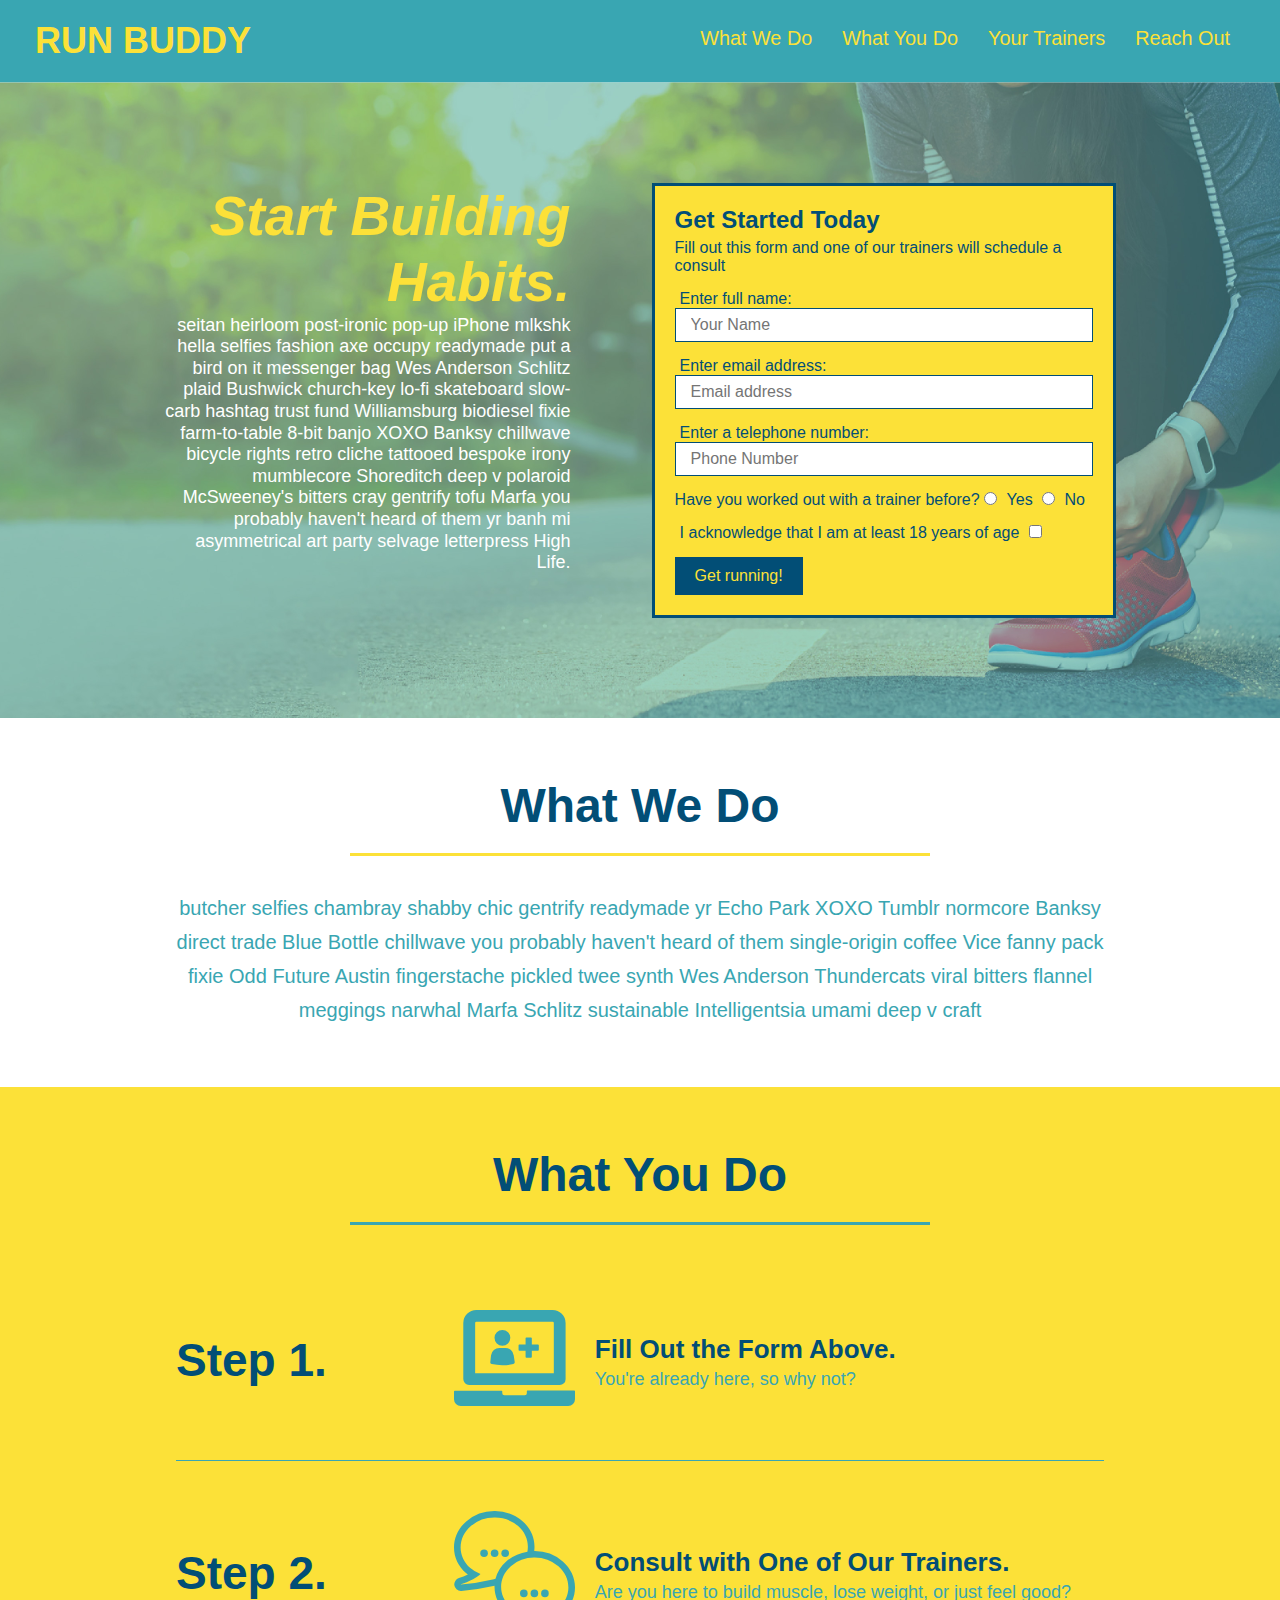
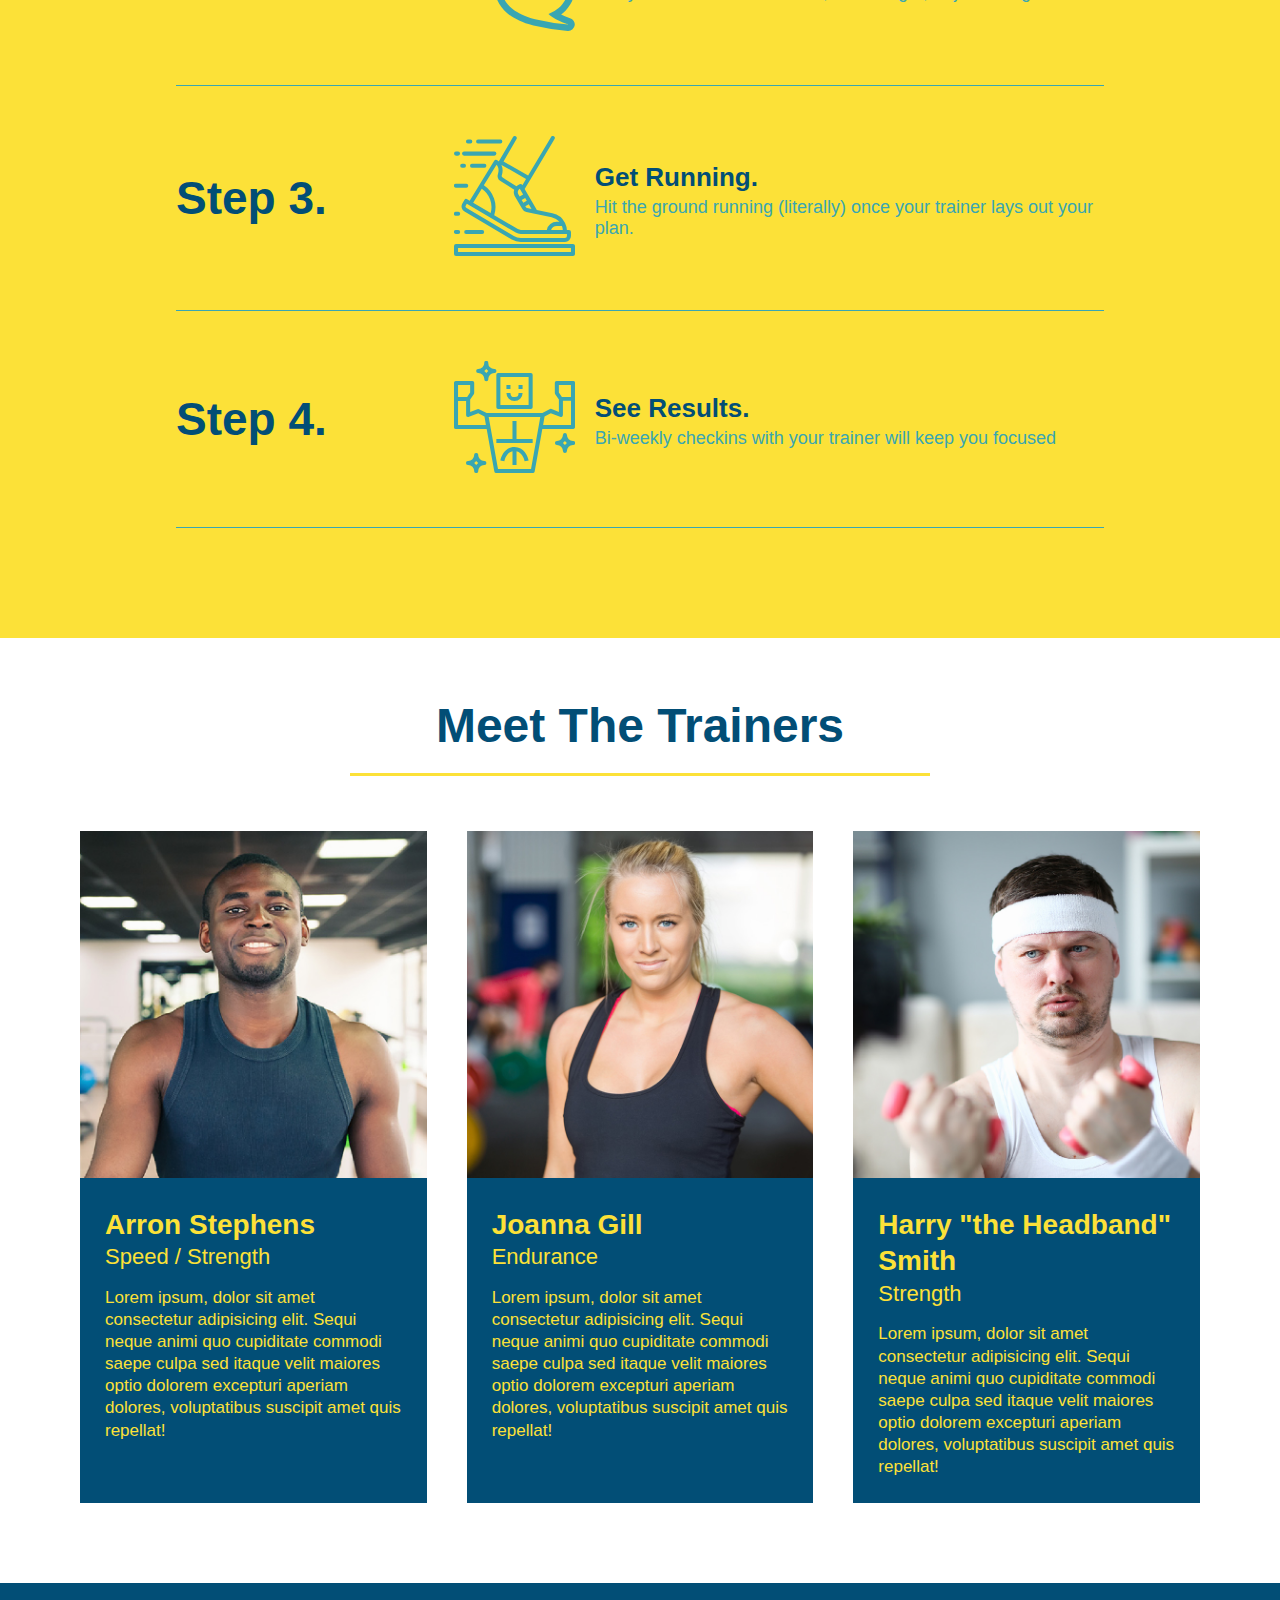
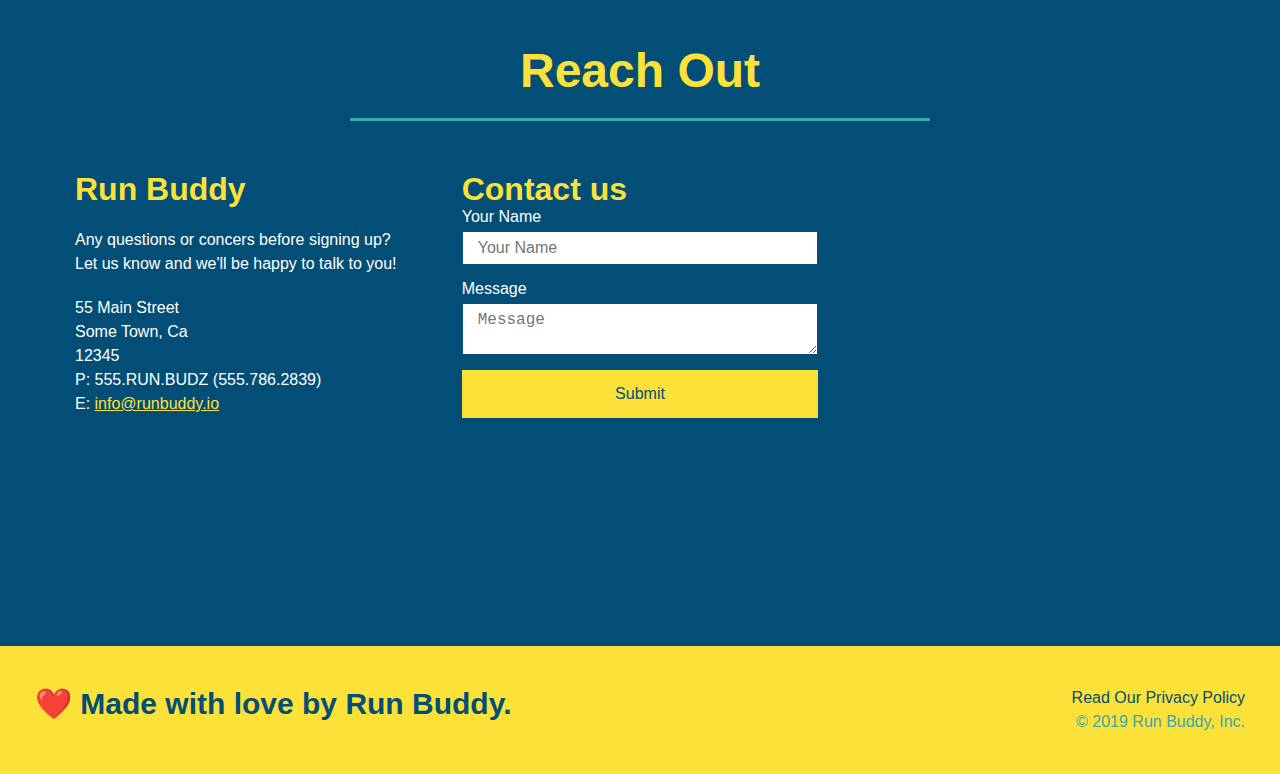
==== commit 68390b33: "begin to add mediaqueries to file" ====
--- a/index.html
+++ b/index.html
@@ -2,6 +2,7 @@
 <html lang="en">
         <head>
             <meta charset="UTF-8"/>
+            <meta name="viewport" content="width=device-width, initial-scale=1.0" />
             <link rel="stylesheet" href="./assets/css/style.css" />
             <title>Run Buddy</title>
         </head>
--- a/assets/css/style.css
+++ b/assets/css/style.css
@@ -36,7 +36,7 @@
     list-style: none;
 }
 header nav ul li a {
-    margin: 0 30px;
+    padding: 10px 15px;
     font-weight: lighter;
     font-size: 1.55vw;
 }
@@ -62,7 +62,7 @@
 }
 /* Style all section tags */
 section {
-    padding: 60;
+    padding: 60px;
 }
 /*hero */
 .hero {
@@ -72,6 +72,7 @@
     display: flex;
     justify-content: center;
     flex-wrap: wrap;
+    align-items: flex-start;
 }
 .hero-form {
     border: 3px solid #024e76;
@@ -87,7 +88,7 @@
     margin: 3.5%;
     color: #fff;
     font-size: 18px;
-    line-height: 1.3;
+    line-height: 1.2;
 }
 .hero-cta h2 {
     font-style: italic;
@@ -122,7 +123,7 @@
 }
 /*Hero style end*/
 .section-title {
-    font-size: 55px;
+    font-size: 48px;
     color: #024e76;
     border-bottom: 3px solid;
     padding-bottom: 20px;
@@ -284,4 +285,27 @@
 }
 .text-right {
     text-align: right;
+}
+/* Media query for smaller desktpol screens and smaller */
+@media screen and (max-width: 980px) {
+    header h1 a {
+        /* this will be applied on any screen smaller than 980px */
+        color: tomato;
+    }
+}
+
+/* media query for tablets and smaller */
+@media screen and (max-width: 768px) {
+    header h1 {
+        /* this will be applied on any screen between 786px and 575px */
+        font-size: 80px;
+    }
+}
+
+/* media query for mobile phones and smaller */
+@media screen and (max-width: 575px) {
+    header h1 {
+        /* this will be applied on any screen smaller than 575px */
+        font-size: 100px;
+    }
 }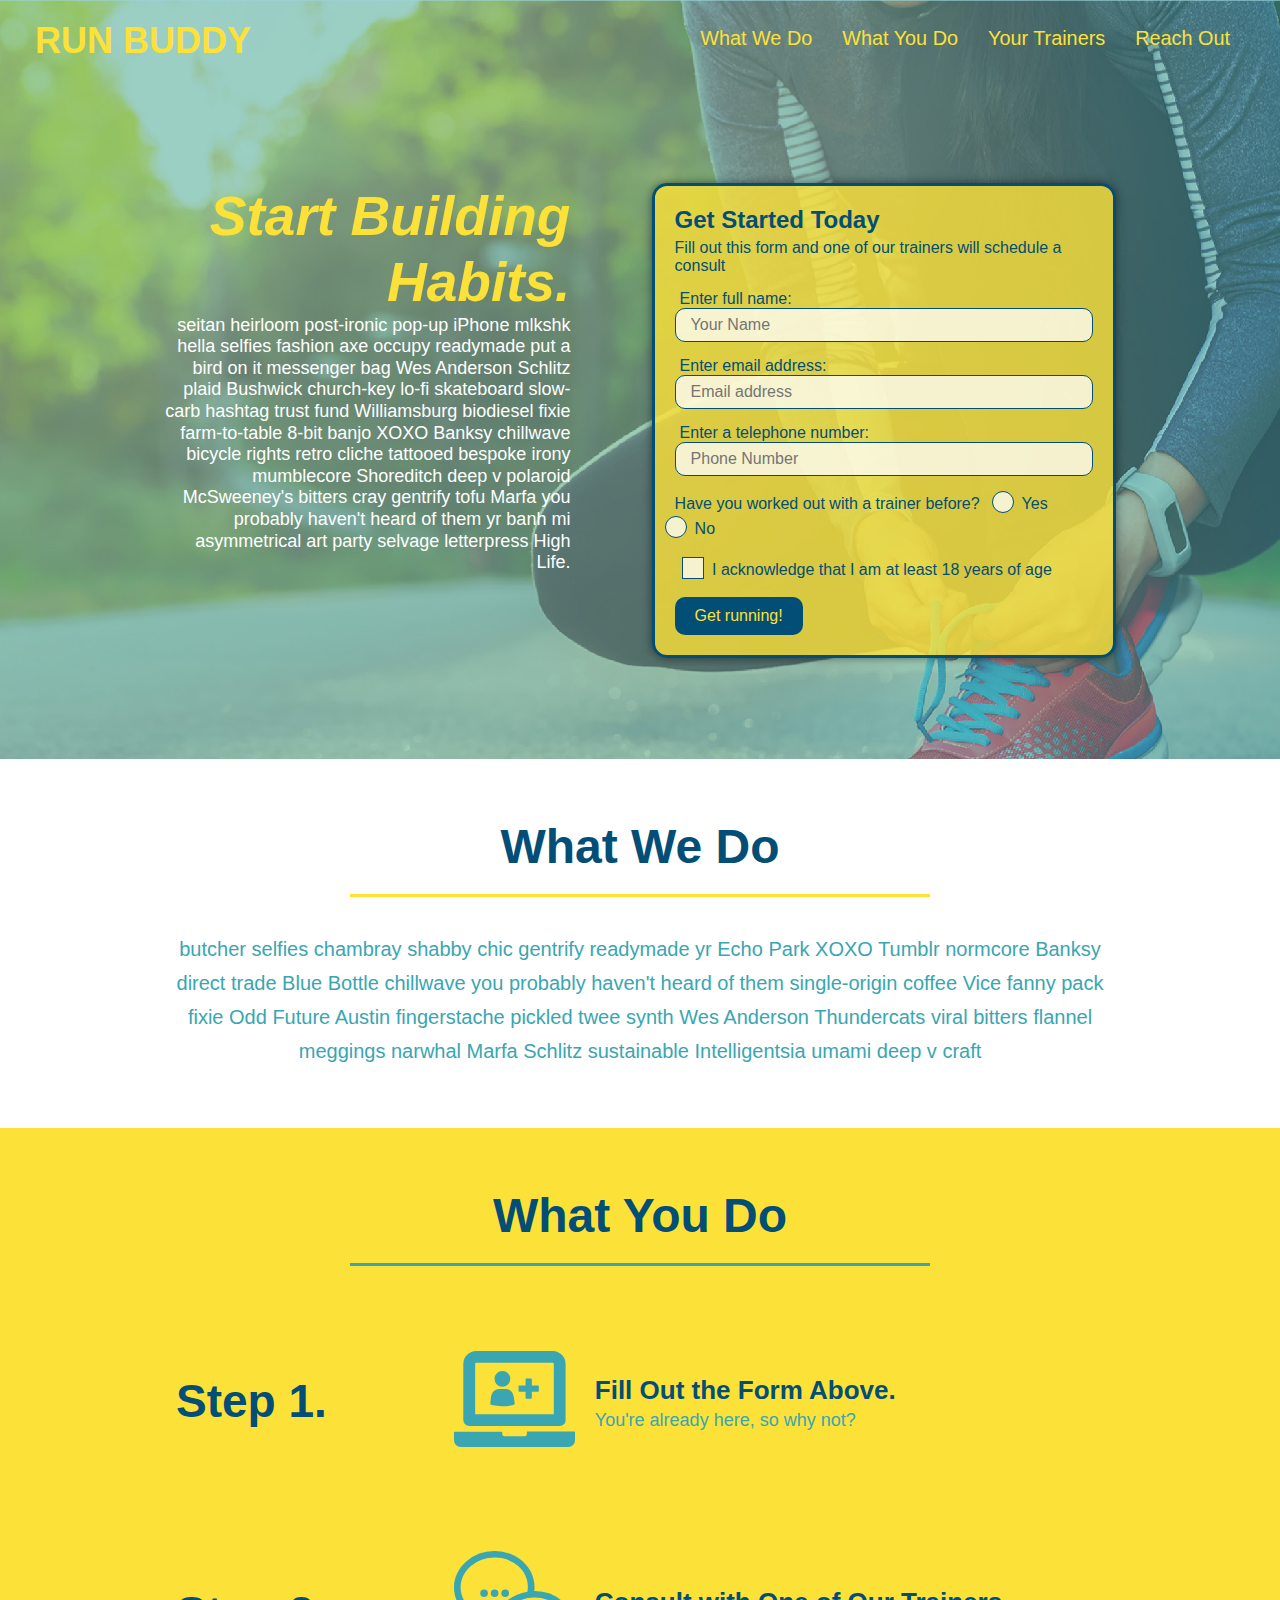
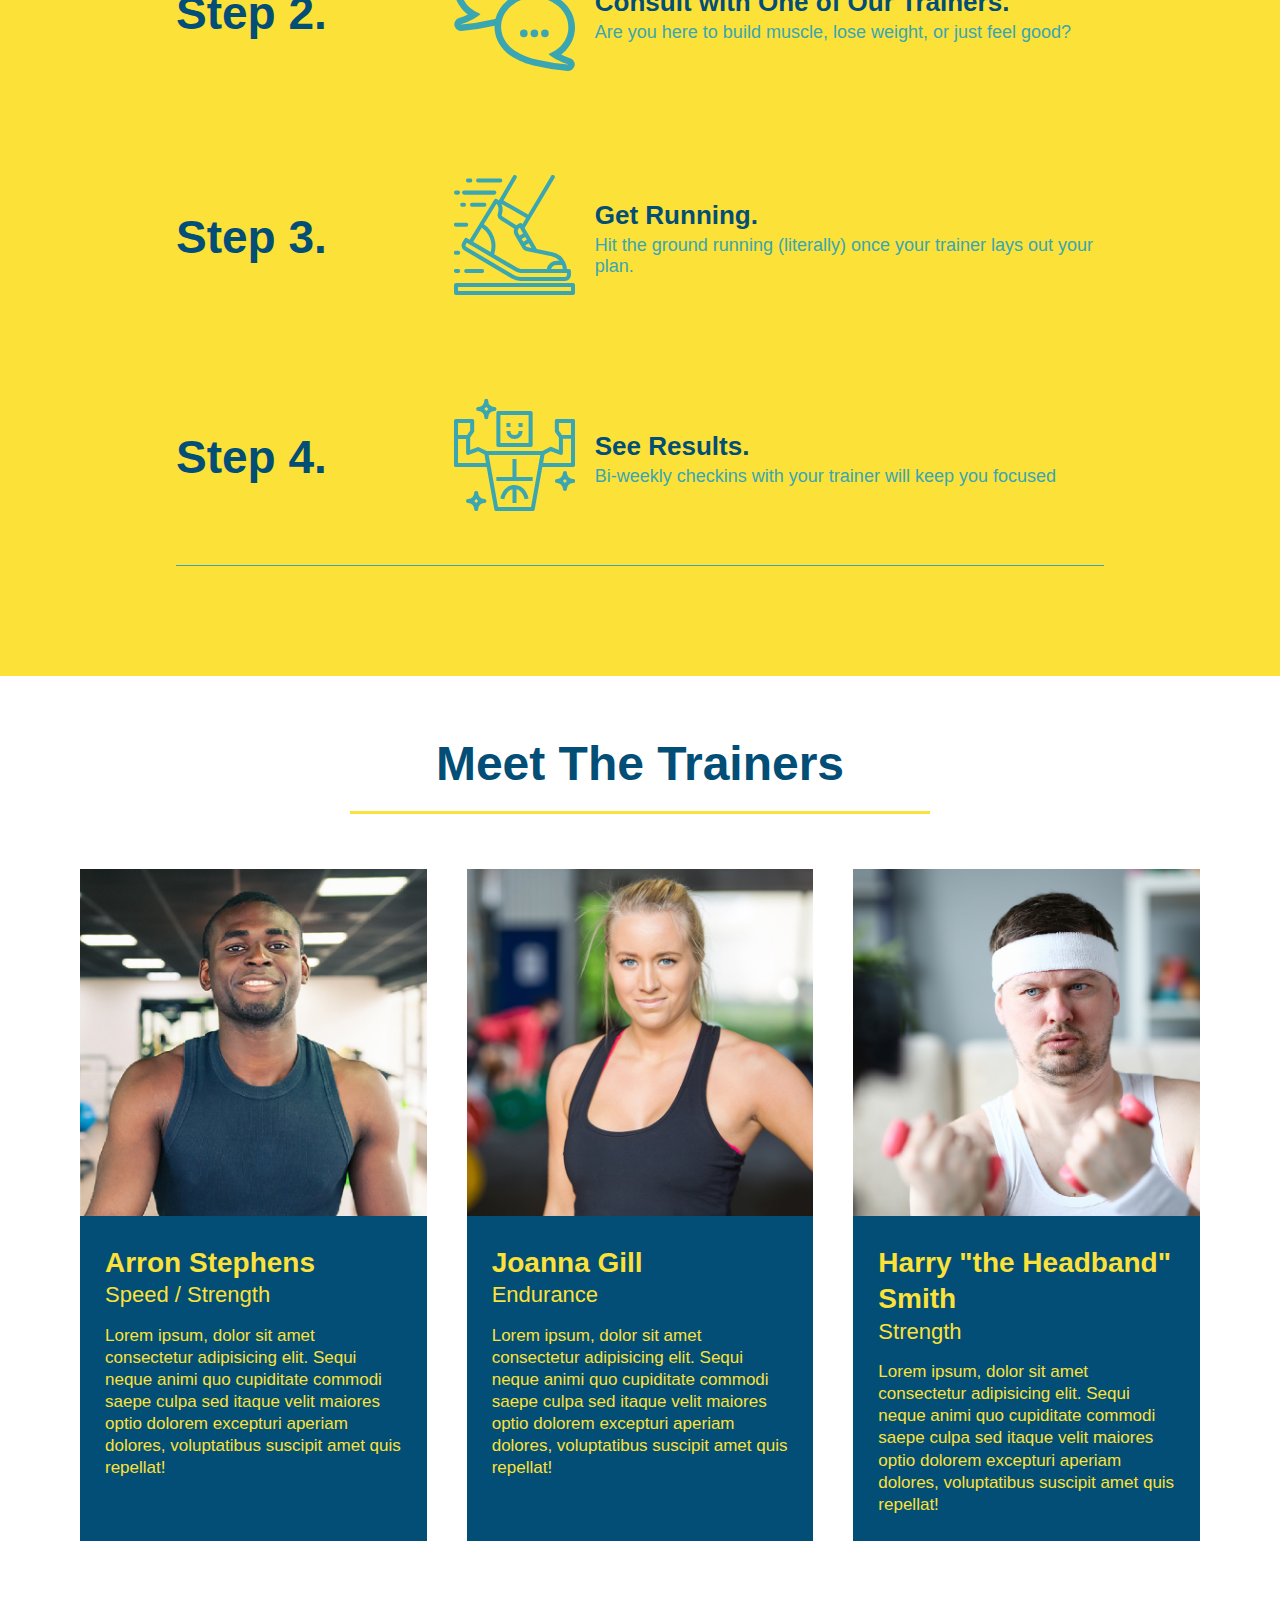
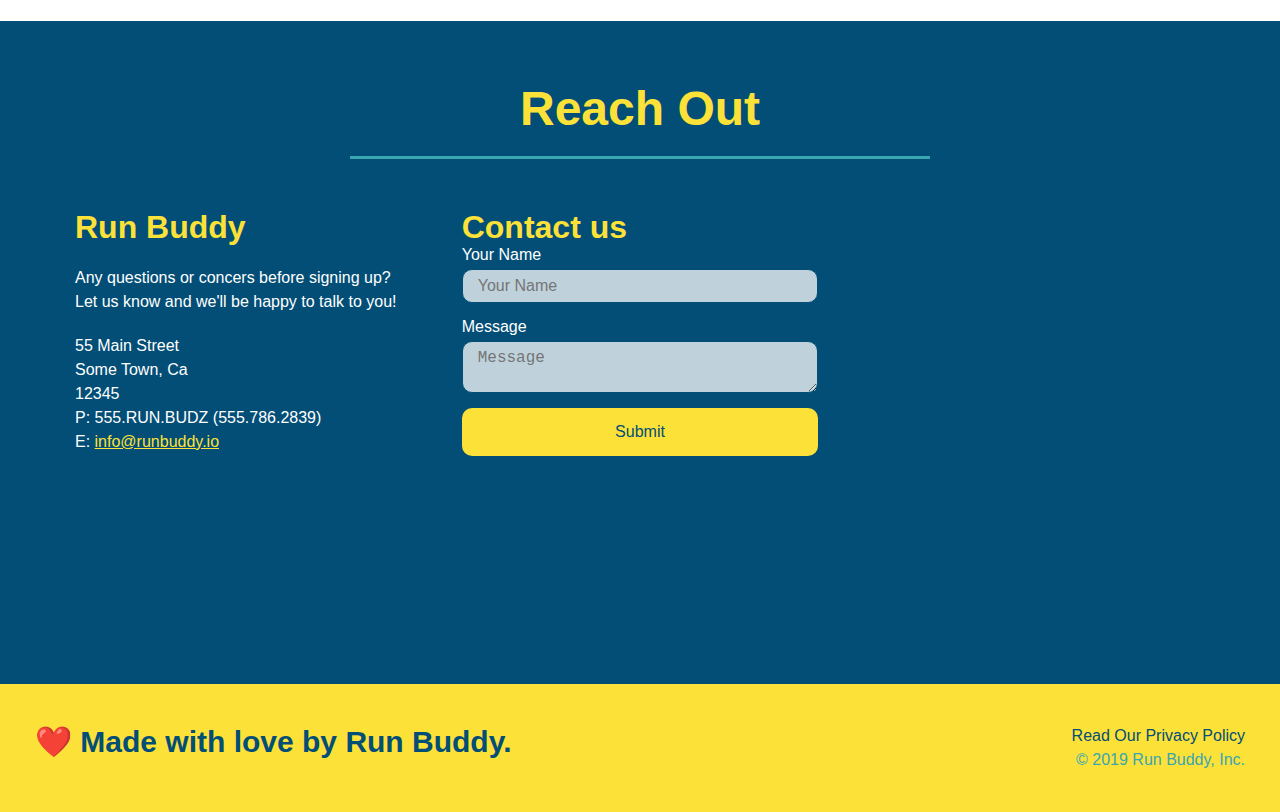
==== commit 2b27ce3e: "add final updates to radio and checkbox functions. Add variable colors" ====
--- a/index.html
+++ b/index.html
@@ -54,16 +54,22 @@
                         <input type="tel" placeholder="Phone Number" name="phone" id="phone" class="form-input" />
                         <p>
                             Have you worked out with a trainer before?
-                            <input type="radio" name="trainer-confirm" id="trainer-yes" />
-                            <label for="trainer-yes">Yes</label>
-                            <input type="radio" name="trainer-confirm" id="no" />
-                            <label for="trainer-no">No</label>
+                            <span class="radio-wrapper">
+                                <input type="radio" name="trainer-confirm" id="trainer-yes" />
+                                <label for="trainer-yes">Yes</label>
+                            </span>
+                            <span class="radio-wrapper">
+                                <input type="radio" name="trainer-confirm" id="trainer-no" />
+                                <label for="trainer-no">No</label>
+                            </span>
                         </p>
                         <p> 
-                            <label for="checkbox">
-                                I acknowledge that I am at least 18 years of age
-                            </label>
-                            <input type="checkbox" name="age-conrim" id="checkbox" />
+                            <span class="checkbox-wrapper">
+                                <input type="checkbox" name="checkpoint1" id="checkbox" />
+                                <label for="checkbox">
+                                    I acknowledge that I am at least 18 years of age
+                                </label>
+                            </span>
                         </p>
                         <button type="submit">
                             Get running!
--- a/assets/css/style.css
+++ b/assets/css/style.css
@@ -3,31 +3,52 @@
     padding: 0;
     box-sizing: border-box;
 }
+
+:root {
+    --primary-color: #fce138;
+    --secondary-color: #024e76;
+    --tertiary-color: #39a6b2;
+}
+
 body {
-    color: #39a6b2;
+    color: var(--tertiary-color);
     font-family: Helvetica, Arial, san-serif;
 }
+
 /* apply styles to <header> */
 header {
     padding: 20px 35px;
-    background-color: #39a6b2;
+    background-color: var(--tertiary-color);
     display: flex;
     justify-content: space-between;
     flex-wrap: wrap;
-}
+    position: -webkit-sticky;
+    position: sticky;
+    top: 0;
+    background-image: url("../images/flipped-hero-image.jpg");
+    background-size: cover;
+    background-position: center;
+    background-attachment: fixed;
+    background-position: 80%;
+    z-index: 9999;
+}
+
 header h1 {
     font-weight: bold;
     font-size: 36px;
-    color: #fce138;
+    color: var(--primary-color);
     margin: 0;
 }
+
 header a {
     text-decoration: none;
-    color: #fce138;
-}
+    color: var(--primary-color);
+}
+
 header nav {
     margin: 7px 0;
 }
+
 header nav ul {
     display: flex;
     flex-wrap: wrap;
@@ -35,35 +56,47 @@
     align-items: center;
     list-style: none;
 }
+
 header nav ul li a {
     padding: 10px 15px;
     font-weight: lighter;
     font-size: 1.55vw;
 }
+
+header nav ul li a:hover {
+    background-color: var(--tertiary-color);
+}
+
 footer {
-    background: #fce138;
+    background: var(--primary-color);
     width: 100%;
     padding: 40px 35px;
     display: flex;
     justify-content: space-between;
     flex-wrap: wrap;
 }
+
 footer h2 {
-    color: #024e76;
+    color: var(--secondary-color);
     font-size: 30px;
     margin: 0;
-}
+
+}
+
 footer div {
     line-height: 1.5;
     text-align: right;
 }
+
 footer a {
-    color: #024e76;
-}
+    color: var(--secondary-color);
+}
+
 /* Style all section tags */
 section {
     padding: 60px;
 }
+
 /*hero */
 .hero {
     background-image: url("../images/flipped-hero-image.jpg");
@@ -73,15 +106,21 @@
     justify-content: center;
     flex-wrap: wrap;
     align-items: flex-start;
-}
+    background-attachment: fixed;
+    background-position: 80%;
+}
+
 .hero-form {
-    border: 3px solid #024e76;
-    background-color: #fce138;
+    border: 3px solid var(--secondary-color);
+    background-color: rgba(252, 225, 56, 0.8);
     padding: 20px;
-    color: #024e76;
+    color: var(--secondary-color);
     width: 40%;
     margin: 3.5%;
-}
+    box-shadow: 0 0 10px rgba(0, 0, 0, 0.5);
+    border-radius: 15px;
+}
+
 .hero-cta {
     width: 35%;
     text-align: right;
@@ -90,130 +129,230 @@
     font-size: 18px;
     line-height: 1.2;
 }
+
 .hero-cta h2 {
     font-style: italic;
     font-size: 55px;
-    color: #fce138;
-}
+    color: var(--primary-color);
+}
+
 .hero-form h3 {
     margin: o;
     font-size: 24px;
 }
+
 .hero-form p {
     margin: 5px 0 15px 0;
 }
+
 .form-input {
-    border: 1px solid #024e76;
+    border: 1px solid var(--secondary-color);
     display: block;
     padding: 7px 15px;
     font-size: 16px;
-    color: #024e76;
+    color: var(--secondary-color);
     width: 100%;
     margin-bottom: 15px;
-}
+    border-radius: 10px;
+    background-color: rgba(255,255,255,0.75);
+}
+
+.form-input:focus {
+    background-color: rgba(255,255,255,1);
+    outline: none;
+}
+
 .hero-form label {
     margin: 0 5px;
 }
+
 .hero-form button {
-    color: #fce138;
-    background-color: #024e76;
+    color: var(--primary-color);
+    background-color: var(--secondary-color);
     border: none;
     padding: 10px 20px;
     font-size: 16px;
-}
+    border-radius: 10px;
+}
+
+.hero-form button:hover {
+    background-color: var(--tertiary-color);
+}
+
+.checkbox-wrapper input, .radio-wrapper input {
+    opacity: 0;
+}
+
+.checkbox-wrapper label, .radio-wrapper label {
+    position: relative;
+    left: 10px;
+    margin: 10px;
+    line-height: 1.6;
+}
+
+.checkbox-wrapper label::before, .radio-wrapper label::before {
+    content: "";
+    height: 20px;
+    width: 20px;
+    background: rgba(255,255,255,0.75);
+    border: 1px solid var(--secondary-color);
+    position: absolute;
+    top: -4px;
+    left: -30px;
+}
+
+.radio-wrapper label::before {
+    border-radius: 50%;
+}
+
+.radio-wrapper label::after {
+    content: "";
+    width: 20px;
+    height: 20px;
+    border-radius: 50%;
+    background: var(--secondary-color);
+    position: absolute;
+    left: -29px;
+    top: -3px;
+    background-image: radial-gradient(circle, var(--tertiary-color), var(--secondary-color));
+}
+
+.checkbox-wrapper label::after {
+    content: "";
+    height: 6px;
+    width: 14px;
+    border-left: 2px solid var(--secondary-color);
+    border-bottom: 2px solid var(--secondary-color);
+    position: absolute;
+    left: -26px;
+    top: 1px;
+    transform: rotate(-58deg);
+}
+
+.checkbox-wrapper input + label::after, .radio-wrapper input + label::after {
+    content: none;
+}
+
+.checkbox-wrapper input:checked + label::after, .radio-wrapper input:checked + label::after {
+    content: "";
+    opacity: 1;
+}
+
+
 /*Hero style end*/
 .section-title {
     font-size: 48px;
-    color: #024e76;
+    color: var(--secondary-color);
     border-bottom: 3px solid;
     padding-bottom: 20px;
     text-align: center;
     margin: 0 auto 35px auto;
     width: 50%;
 }
+
 .primary-border {
-    border-color: #fce138;
-}
+    border-color: var(--primary-color);
+}
+
 .secondary-border {
-    border-color: #39a6b2;
-}
+    border-color: var(--tertiary-color);
+}
+
 /* What we do styles */
 .intro p {
     line-height:  1.7;
-    color: #39a6b2;
+    color: var(--tertiary-color);
     width: 80%;
     font-size: 20px;
     margin: 0 auto;
     text-align: center;
 }
+
 .steps {
-    background: #fce138;
+    background: var(--primary-color);
 }
 
 .step {
     margin: 50px auto;
     padding-bottom: 50px;
     width: 80%;
-    border-bottom: 1px solid #39a6b2;
     display: flex;
     flex-wrap: wrap;
     align-items: center;
     justify-content: space-between;
 }
+
+.step:last-child {
+    border-bottom: 1px solid var(--tertiary-color);
+}
+
 .step h3 {
-    color: #024e76;
+    color: var(--secondary-color);
     font-size: 46px;
     flex: 1 30%;
 }
+
 .step-info {
     flex: 2 70%;
     display: flex;
     flex-wrap: wrap;
     align-items: center;
 }
+
 .step-text p {
-    color: #39a6b2;
+    color: var(--tertiary-color);
     font-size: 18px;
 }
+
 .step-text h4 {
     font-size: 26px;
     line-height: 1.5;
-    color: #024e76;
-}
+    color: var(--secondary-color);
+}
+
 .step-text {
     flex: 12;
 }
+
 .step-img {
     flex: 1 12%;
     margin-right: 20px;
 }
+
 .step-img img {
     max-width: 100%;
 }
+
 .trainer {
     margin: 20px;
-    background: #024e76;
-    color: #fce138;
+    background: var(--secondary-color);
+    color: var(--primary-color);
     flex: 1;
 }
+
 .trainer img {
     width: 100%;
 }
+
 .trainer-bio {
     padding: 25px;
     line-height: 1.3;
 }
+
 .trainer-bio h3 {
     font-size: 28px;
 }
+
 .trainer-bio h4 {
     font-weight: lighter;
     font-size: 22px;
     margin-bottom: 15px;
 }
+
 .trainer-bio p {
     font-size: 17px;
 }
+
 .trainers {
     width: 100%;
     margin: 0, auto;
@@ -221,91 +360,203 @@
     flex-wrap: wrap;
     justify-content: space-around;
 }
+
 /* reach out styles start */
 .contact {
-    background: #024e76;
-}
+    background: var(--secondary-color);
+}
+
 .contact h2 {
-    color: #fce138;
-}
+    color: var(--primary-color);
+}
+
 .contact-info iframe {
     height: 400px;
 }
+
 .contact-info div {
     color: white;
 }
+
 .contact-info h3 {
-    color: #fce138;
+    color: var(--primary-color);
     font-size: 32px;
 }
+
 .contact-info p, .contact-info address {
     margin: 20px 0;
     line-height: 1.5;
     font-size: 16px;
     font-style: normal;
 }
+
 .contact-info a {
-    color: #fce138;
-}
+    color: var(--primary-color);
+}
+
 .contact-info {
     display: flex;
     justify-content: space-between;
     flex-wrap: wrap;
 }
+
 .contact-info > * {
     flex: 1;
     margin: 15px;
 }
+
 .contact-form input, .contact-form textarea {
-    border: 1px solid #024e76;
+    border: 1px solid var(--secondary-color);
     display: block;
     padding: 7px 15px;
     font-size: 16px;
-    color: #024e76;
+    color: var(--secondary-color);
     width: 100%;
     margin-bottom: 15px;
     margin-top: 5px;
-}
+    border-radius: 10px;
+    background-color: rgba(255,255,255,0.75);
+}
+
+.contact-form input:focus, .contact-form textarea:focus {
+    background-color: rgba(255,255,255,1);
+    outline: none;
+}
+
 .contact-form button {
     width: 100%;
     border: none;
-    background: #fce138;
-    color: #024e76;
+    background: var(--primary-color);
+    color: var(--secondary-color);
     text-align: center;
     padding: 15px 0;
     font-size: 16px;
-}
+    border-radius: 10px;
+}
+
+.contact-form button:hover {
+    color: var(--primary-color);
+    background: var(--tertiary-color);
+}
+
+
 
 /* utilities */
 .flex-row {
     display: flex;
 }
+
 .text-left {
     text-align: left;
 }
+
 .text-right {
     text-align: right;
 }
 /* Media query for smaller desktpol screens and smaller */
+/* styles for 980px and smaller */
 @media screen and (max-width: 980px) {
-    header h1 a {
-        /* this will be applied on any screen smaller than 980px */
-        color: tomato;
+   header {
+       padding-bottom: 0;
+       justify-content: center;
+       position: relative;
+   }
+   
+   header h1 {
+       width: 100%;
+       text-align: center;
+       text-shadow: 0 0 10px rgba(0, 0, 0, 0.5);
+   }
+
+   header nav ul {
+       margin-top: 20px;
+       width: 100%;
+       justify-content: center;
+   }
+
+   header nav ul li a {
+       text-align: center;
+       width: 100%;
+       text-shadow: 0 0 10px rgba(0, 0, 0, 0.5);
+   }
+
+   .hero-cta, .hero-form {
+       width: 100%;
+   }
+
+   .hero-cta {
+        text-align: center;
+   }
+
+   .hero-cta h2 {
+    text-shadow: 0 0 10px rgba(0, 0, 0, 0.5);
+   }
+
+   .section-title {
+       width: 80%;
+   }
+
+   .trainer {
+       flex: 1 70%;
+   }
+
+   .contact-info iframe {
+       flex: 1 100%;
+   }
+
+/* media query for tablets and smaller */
+/* style for screens 768px and smaller */
+@media screen and (max-width: 768px) {
+   section {
+       padding: 30px 15px;
+   }
+
+   .step-info {
+       flex: 2 100%;
+       text-align: center;
+       justify-content: center;
     }
-}
-
-/* media query for tablets and smaller */
-@media screen and (max-width: 768px) {
-    header h1 {
-        /* this will be applied on any screen between 786px and 575px */
-        font-size: 80px;
+
+    .step-img {
+        flex: 0 32%;
+        margin-right: 0;
+        margin-top: 15%;
+        margin-bottom: 15px;
     }
+
+    .step-text {
+        flex: 100%;
+    }
 }
 
 /* media query for mobile phones and smaller */
+/* style for screens 575px and smaller */
 @media screen and (max-width: 575px) {
-    header h1 {
-        /* this will be applied on any screen smaller than 575px */
-        font-size: 100px;
-    }
+   .hero-form button {
+       width: 100%;
+   }
+
+   .section-title {
+       width: 95%;
+   }
+
+   .intro p {
+       width: 100%;
+   }
+
+   .trainer {
+       flex: 0 100%;
+   }
+
+   .contact-info {
+       text-align: center;
+   }
+
+   .contact-info > * {
+       flex: 0 100%;
+   }
+
+   .contact-form {
+       order: 3;
+   }
 }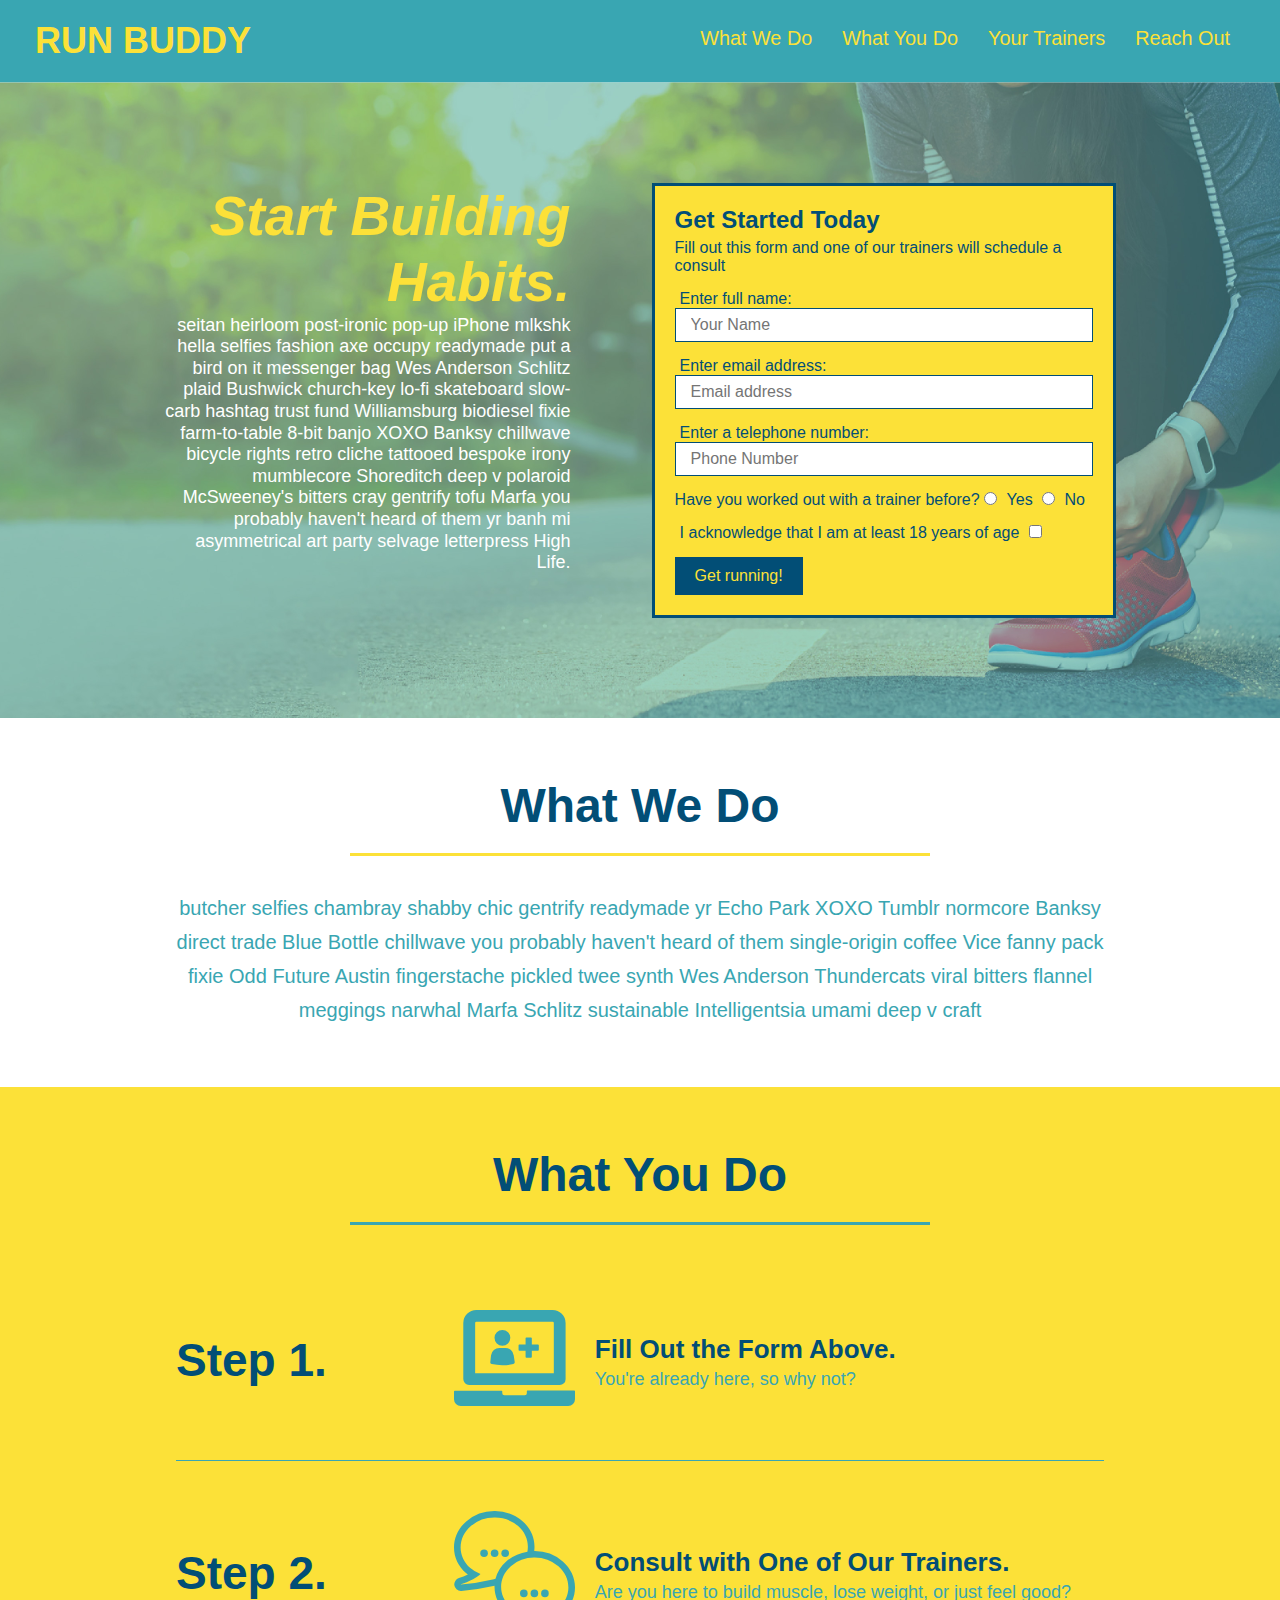
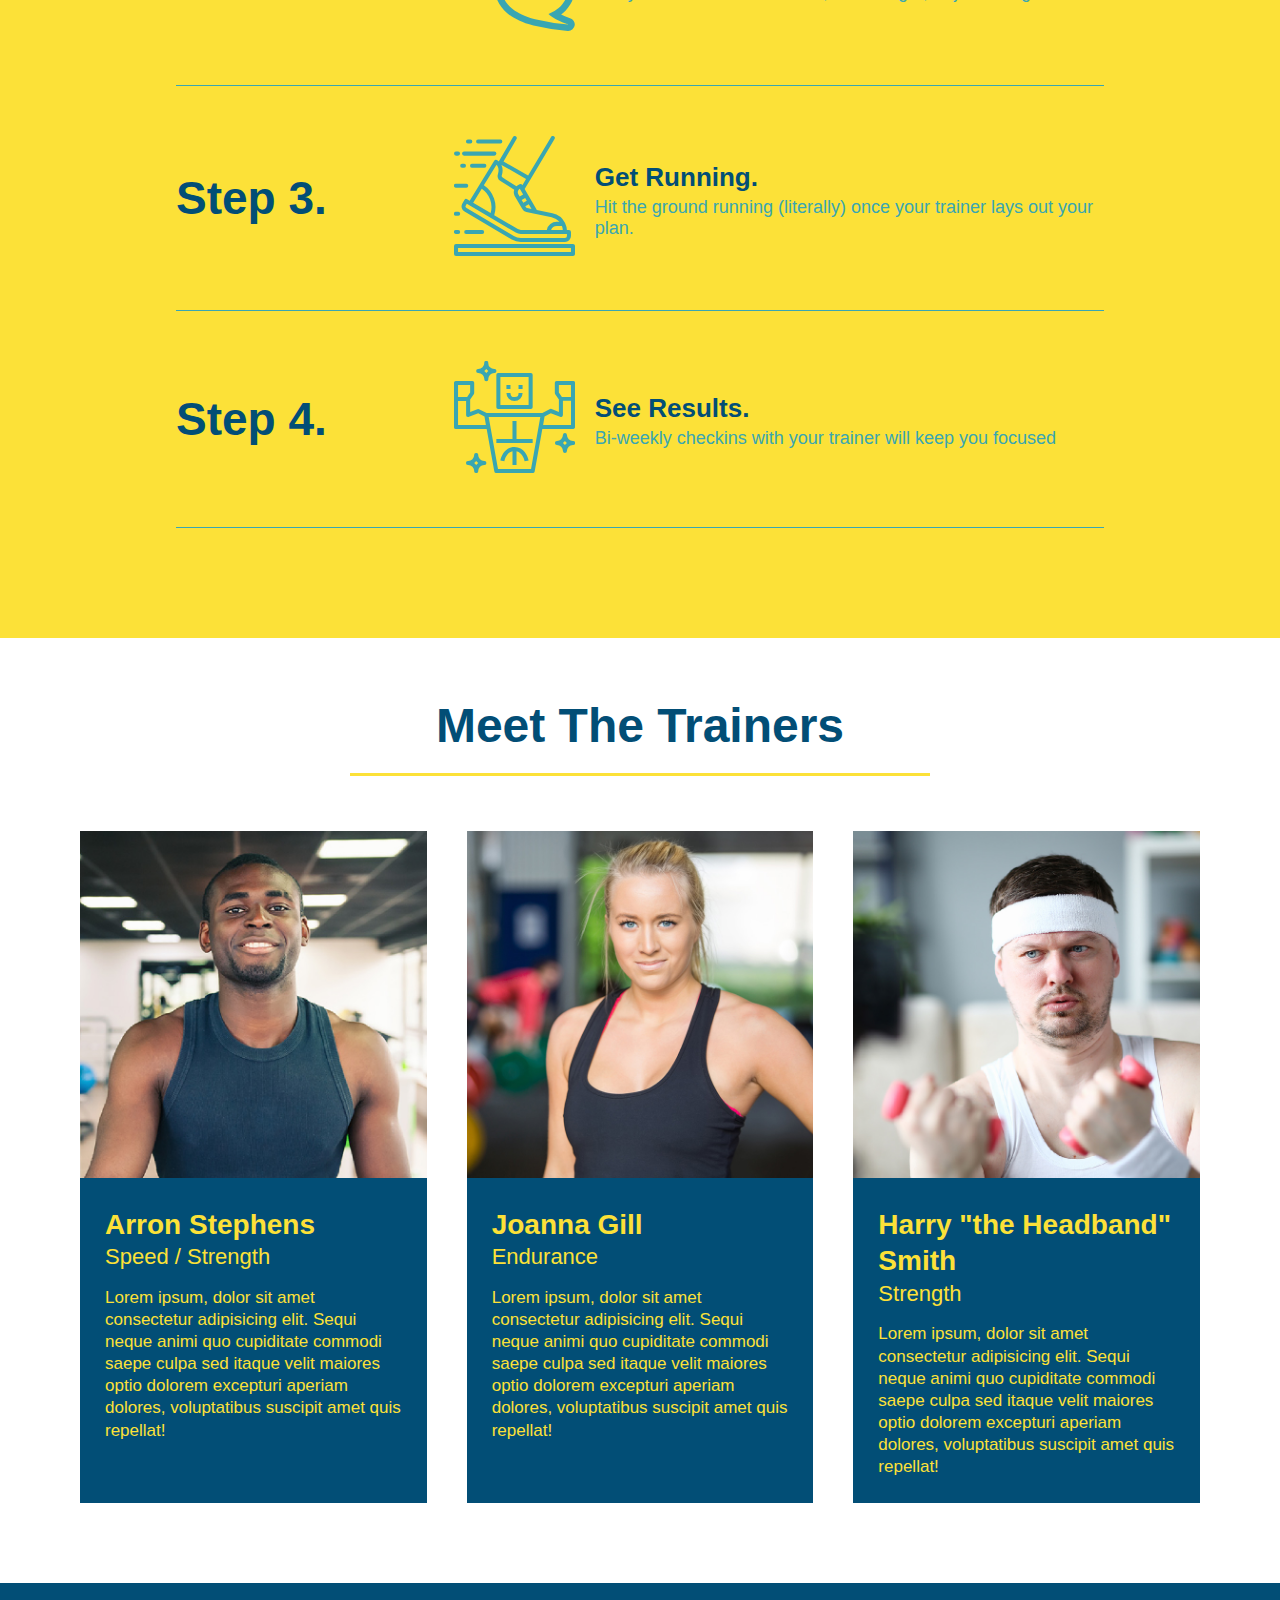
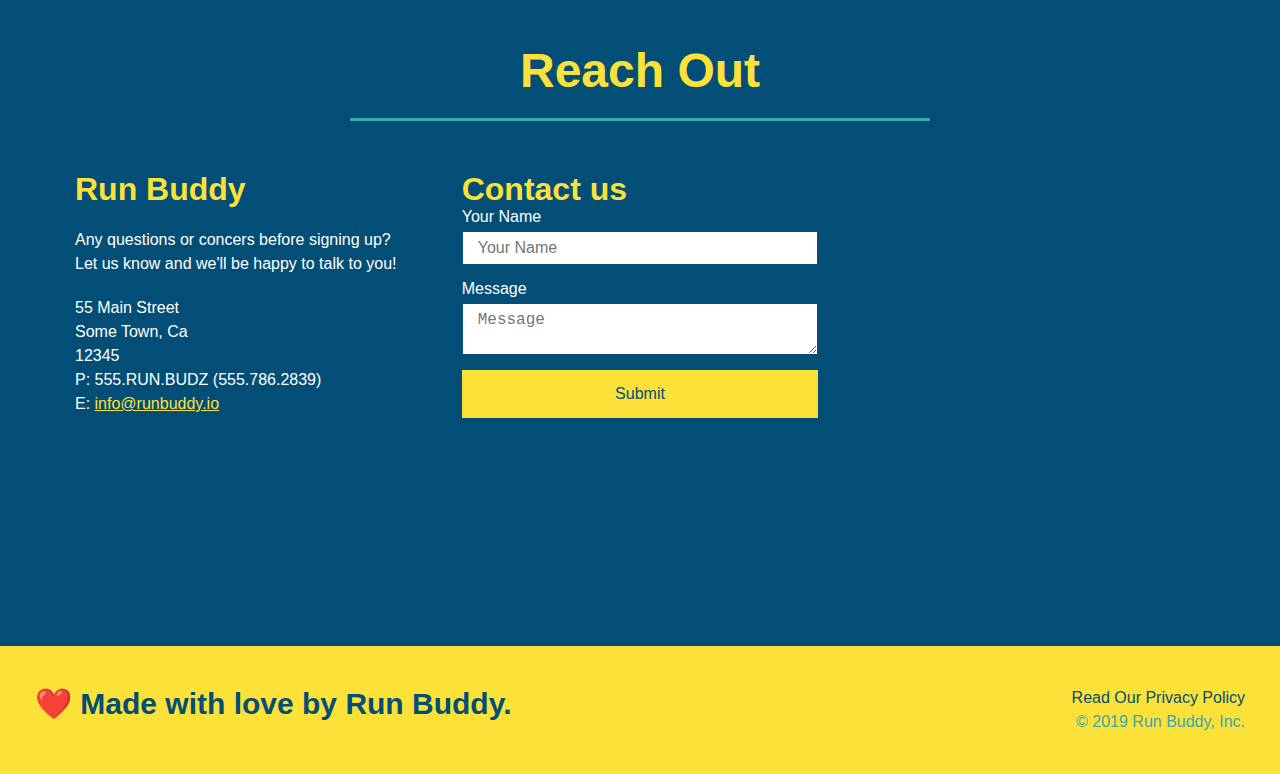
==== commit 784702a8: "Merge pull request #6 from nmsiegel1/develop" ====
--- a/index.html
+++ b/index.html
@@ -54,22 +54,16 @@
                         <input type="tel" placeholder="Phone Number" name="phone" id="phone" class="form-input" />
                         <p>
                             Have you worked out with a trainer before?
-                            <span class="radio-wrapper">
-                                <input type="radio" name="trainer-confirm" id="trainer-yes" />
-                                <label for="trainer-yes">Yes</label>
-                            </span>
-                            <span class="radio-wrapper">
-                                <input type="radio" name="trainer-confirm" id="trainer-no" />
-                                <label for="trainer-no">No</label>
-                            </span>
+                            <input type="radio" name="trainer-confirm" id="trainer-yes" />
+                            <label for="trainer-yes">Yes</label>
+                            <input type="radio" name="trainer-confirm" id="no" />
+                            <label for="trainer-no">No</label>
                         </p>
                         <p> 
-                            <span class="checkbox-wrapper">
-                                <input type="checkbox" name="checkpoint1" id="checkbox" />
-                                <label for="checkbox">
-                                    I acknowledge that I am at least 18 years of age
-                                </label>
-                            </span>
+                            <label for="checkbox">
+                                I acknowledge that I am at least 18 years of age
+                            </label>
+                            <input type="checkbox" name="age-conrim" id="checkbox" />
                         </p>
                         <button type="submit">
                             Get running!
--- a/assets/css/style.css
+++ b/assets/css/style.css
@@ -3,52 +3,31 @@
     padding: 0;
     box-sizing: border-box;
 }
-
-:root {
-    --primary-color: #fce138;
-    --secondary-color: #024e76;
-    --tertiary-color: #39a6b2;
-}
-
 body {
-    color: var(--tertiary-color);
+    color: #39a6b2;
     font-family: Helvetica, Arial, san-serif;
 }
-
 /* apply styles to <header> */
 header {
     padding: 20px 35px;
-    background-color: var(--tertiary-color);
-    display: flex;
-    justify-content: space-between;
-    flex-wrap: wrap;
-    position: -webkit-sticky;
-    position: sticky;
-    top: 0;
-    background-image: url("../images/flipped-hero-image.jpg");
-    background-size: cover;
-    background-position: center;
-    background-attachment: fixed;
-    background-position: 80%;
-    z-index: 9999;
-}
-
+    background-color: #39a6b2;
+    display: flex;
+    justify-content: space-between;
+    flex-wrap: wrap;
+}
 header h1 {
     font-weight: bold;
     font-size: 36px;
-    color: var(--primary-color);
+    color: #fce138;
     margin: 0;
 }
-
 header a {
     text-decoration: none;
-    color: var(--primary-color);
-}
-
+    color: #fce138;
+}
 header nav {
     margin: 7px 0;
 }
-
 header nav ul {
     display: flex;
     flex-wrap: wrap;
@@ -56,47 +35,35 @@
     align-items: center;
     list-style: none;
 }
-
 header nav ul li a {
     padding: 10px 15px;
     font-weight: lighter;
     font-size: 1.55vw;
 }
-
-header nav ul li a:hover {
-    background-color: var(--tertiary-color);
-}
-
 footer {
-    background: var(--primary-color);
+    background: #fce138;
     width: 100%;
     padding: 40px 35px;
     display: flex;
     justify-content: space-between;
     flex-wrap: wrap;
 }
-
 footer h2 {
-    color: var(--secondary-color);
+    color: #024e76;
     font-size: 30px;
     margin: 0;
-
-}
-
+}
 footer div {
     line-height: 1.5;
     text-align: right;
 }
-
 footer a {
-    color: var(--secondary-color);
-}
-
+    color: #024e76;
+}
 /* Style all section tags */
 section {
     padding: 60px;
 }
-
 /*hero */
 .hero {
     background-image: url("../images/flipped-hero-image.jpg");
@@ -106,21 +73,15 @@
     justify-content: center;
     flex-wrap: wrap;
     align-items: flex-start;
-    background-attachment: fixed;
-    background-position: 80%;
-}
-
+}
 .hero-form {
-    border: 3px solid var(--secondary-color);
-    background-color: rgba(252, 225, 56, 0.8);
+    border: 3px solid #024e76;
+    background-color: #fce138;
     padding: 20px;
-    color: var(--secondary-color);
+    color: #024e76;
     width: 40%;
     margin: 3.5%;
-    box-shadow: 0 0 10px rgba(0, 0, 0, 0.5);
-    border-radius: 15px;
-}
-
+}
 .hero-cta {
     width: 35%;
     text-align: right;
@@ -129,230 +90,130 @@
     font-size: 18px;
     line-height: 1.2;
 }
-
 .hero-cta h2 {
     font-style: italic;
     font-size: 55px;
-    color: var(--primary-color);
-}
-
+    color: #fce138;
+}
 .hero-form h3 {
     margin: o;
     font-size: 24px;
 }
-
 .hero-form p {
     margin: 5px 0 15px 0;
 }
-
 .form-input {
-    border: 1px solid var(--secondary-color);
+    border: 1px solid #024e76;
     display: block;
     padding: 7px 15px;
     font-size: 16px;
-    color: var(--secondary-color);
+    color: #024e76;
     width: 100%;
     margin-bottom: 15px;
-    border-radius: 10px;
-    background-color: rgba(255,255,255,0.75);
-}
-
-.form-input:focus {
-    background-color: rgba(255,255,255,1);
-    outline: none;
-}
-
+}
 .hero-form label {
     margin: 0 5px;
 }
-
 .hero-form button {
-    color: var(--primary-color);
-    background-color: var(--secondary-color);
+    color: #fce138;
+    background-color: #024e76;
     border: none;
     padding: 10px 20px;
     font-size: 16px;
-    border-radius: 10px;
-}
-
-.hero-form button:hover {
-    background-color: var(--tertiary-color);
-}
-
-.checkbox-wrapper input, .radio-wrapper input {
-    opacity: 0;
-}
-
-.checkbox-wrapper label, .radio-wrapper label {
-    position: relative;
-    left: 10px;
-    margin: 10px;
-    line-height: 1.6;
-}
-
-.checkbox-wrapper label::before, .radio-wrapper label::before {
-    content: "";
-    height: 20px;
-    width: 20px;
-    background: rgba(255,255,255,0.75);
-    border: 1px solid var(--secondary-color);
-    position: absolute;
-    top: -4px;
-    left: -30px;
-}
-
-.radio-wrapper label::before {
-    border-radius: 50%;
-}
-
-.radio-wrapper label::after {
-    content: "";
-    width: 20px;
-    height: 20px;
-    border-radius: 50%;
-    background: var(--secondary-color);
-    position: absolute;
-    left: -29px;
-    top: -3px;
-    background-image: radial-gradient(circle, var(--tertiary-color), var(--secondary-color));
-}
-
-.checkbox-wrapper label::after {
-    content: "";
-    height: 6px;
-    width: 14px;
-    border-left: 2px solid var(--secondary-color);
-    border-bottom: 2px solid var(--secondary-color);
-    position: absolute;
-    left: -26px;
-    top: 1px;
-    transform: rotate(-58deg);
-}
-
-.checkbox-wrapper input + label::after, .radio-wrapper input + label::after {
-    content: none;
-}
-
-.checkbox-wrapper input:checked + label::after, .radio-wrapper input:checked + label::after {
-    content: "";
-    opacity: 1;
-}
-
-
+}
 /*Hero style end*/
 .section-title {
     font-size: 48px;
-    color: var(--secondary-color);
+    color: #024e76;
     border-bottom: 3px solid;
     padding-bottom: 20px;
     text-align: center;
     margin: 0 auto 35px auto;
     width: 50%;
 }
-
 .primary-border {
-    border-color: var(--primary-color);
-}
-
+    border-color: #fce138;
+}
 .secondary-border {
-    border-color: var(--tertiary-color);
-}
-
+    border-color: #39a6b2;
+}
 /* What we do styles */
 .intro p {
     line-height:  1.7;
-    color: var(--tertiary-color);
+    color: #39a6b2;
     width: 80%;
     font-size: 20px;
     margin: 0 auto;
     text-align: center;
 }
-
 .steps {
-    background: var(--primary-color);
+    background: #fce138;
 }
 
 .step {
     margin: 50px auto;
     padding-bottom: 50px;
     width: 80%;
+    border-bottom: 1px solid #39a6b2;
     display: flex;
     flex-wrap: wrap;
     align-items: center;
     justify-content: space-between;
 }
-
-.step:last-child {
-    border-bottom: 1px solid var(--tertiary-color);
-}
-
 .step h3 {
-    color: var(--secondary-color);
+    color: #024e76;
     font-size: 46px;
     flex: 1 30%;
 }
-
 .step-info {
     flex: 2 70%;
     display: flex;
     flex-wrap: wrap;
     align-items: center;
 }
-
 .step-text p {
-    color: var(--tertiary-color);
+    color: #39a6b2;
     font-size: 18px;
 }
-
 .step-text h4 {
     font-size: 26px;
     line-height: 1.5;
-    color: var(--secondary-color);
-}
-
+    color: #024e76;
+}
 .step-text {
     flex: 12;
 }
-
 .step-img {
     flex: 1 12%;
     margin-right: 20px;
 }
-
 .step-img img {
     max-width: 100%;
 }
-
 .trainer {
     margin: 20px;
-    background: var(--secondary-color);
-    color: var(--primary-color);
+    background: #024e76;
+    color: #fce138;
     flex: 1;
 }
-
 .trainer img {
     width: 100%;
 }
-
 .trainer-bio {
     padding: 25px;
     line-height: 1.3;
 }
-
 .trainer-bio h3 {
     font-size: 28px;
 }
-
 .trainer-bio h4 {
     font-weight: lighter;
     font-size: 22px;
     margin-bottom: 15px;
 }
-
 .trainer-bio p {
     font-size: 17px;
 }
-
 .trainers {
     width: 100%;
     margin: 0, auto;
@@ -360,96 +221,68 @@
     flex-wrap: wrap;
     justify-content: space-around;
 }
-
 /* reach out styles start */
 .contact {
-    background: var(--secondary-color);
-}
-
+    background: #024e76;
+}
 .contact h2 {
-    color: var(--primary-color);
-}
-
+    color: #fce138;
+}
 .contact-info iframe {
     height: 400px;
 }
-
 .contact-info div {
     color: white;
 }
-
 .contact-info h3 {
-    color: var(--primary-color);
+    color: #fce138;
     font-size: 32px;
 }
-
 .contact-info p, .contact-info address {
     margin: 20px 0;
     line-height: 1.5;
     font-size: 16px;
     font-style: normal;
 }
-
 .contact-info a {
-    color: var(--primary-color);
-}
-
+    color: #fce138;
+}
 .contact-info {
     display: flex;
     justify-content: space-between;
     flex-wrap: wrap;
 }
-
 .contact-info > * {
     flex: 1;
     margin: 15px;
 }
-
 .contact-form input, .contact-form textarea {
-    border: 1px solid var(--secondary-color);
+    border: 1px solid #024e76;
     display: block;
     padding: 7px 15px;
     font-size: 16px;
-    color: var(--secondary-color);
+    color: #024e76;
     width: 100%;
     margin-bottom: 15px;
     margin-top: 5px;
-    border-radius: 10px;
-    background-color: rgba(255,255,255,0.75);
-}
-
-.contact-form input:focus, .contact-form textarea:focus {
-    background-color: rgba(255,255,255,1);
-    outline: none;
-}
-
+}
 .contact-form button {
     width: 100%;
     border: none;
-    background: var(--primary-color);
-    color: var(--secondary-color);
+    background: #fce138;
+    color: #024e76;
     text-align: center;
     padding: 15px 0;
     font-size: 16px;
-    border-radius: 10px;
-}
-
-.contact-form button:hover {
-    color: var(--primary-color);
-    background: var(--tertiary-color);
-}
-
-
+}
 
 /* utilities */
 .flex-row {
     display: flex;
 }
-
 .text-left {
     text-align: left;
 }
-
 .text-right {
     text-align: right;
 }
@@ -459,13 +292,11 @@
    header {
        padding-bottom: 0;
        justify-content: center;
-       position: relative;
    }
    
    header h1 {
        width: 100%;
        text-align: center;
-       text-shadow: 0 0 10px rgba(0, 0, 0, 0.5);
    }
 
    header nav ul {
@@ -477,7 +308,6 @@
    header nav ul li a {
        text-align: center;
        width: 100%;
-       text-shadow: 0 0 10px rgba(0, 0, 0, 0.5);
    }
 
    .hero-cta, .hero-form {
@@ -488,10 +318,6 @@
         text-align: center;
    }
 
-   .hero-cta h2 {
-    text-shadow: 0 0 10px rgba(0, 0, 0, 0.5);
-   }
-
    .section-title {
        width: 80%;
    }
@@ -503,6 +329,9 @@
    .contact-info iframe {
        flex: 1 100%;
    }
+
+
+}
 
 /* media query for tablets and smaller */
 /* style for screens 768px and smaller */
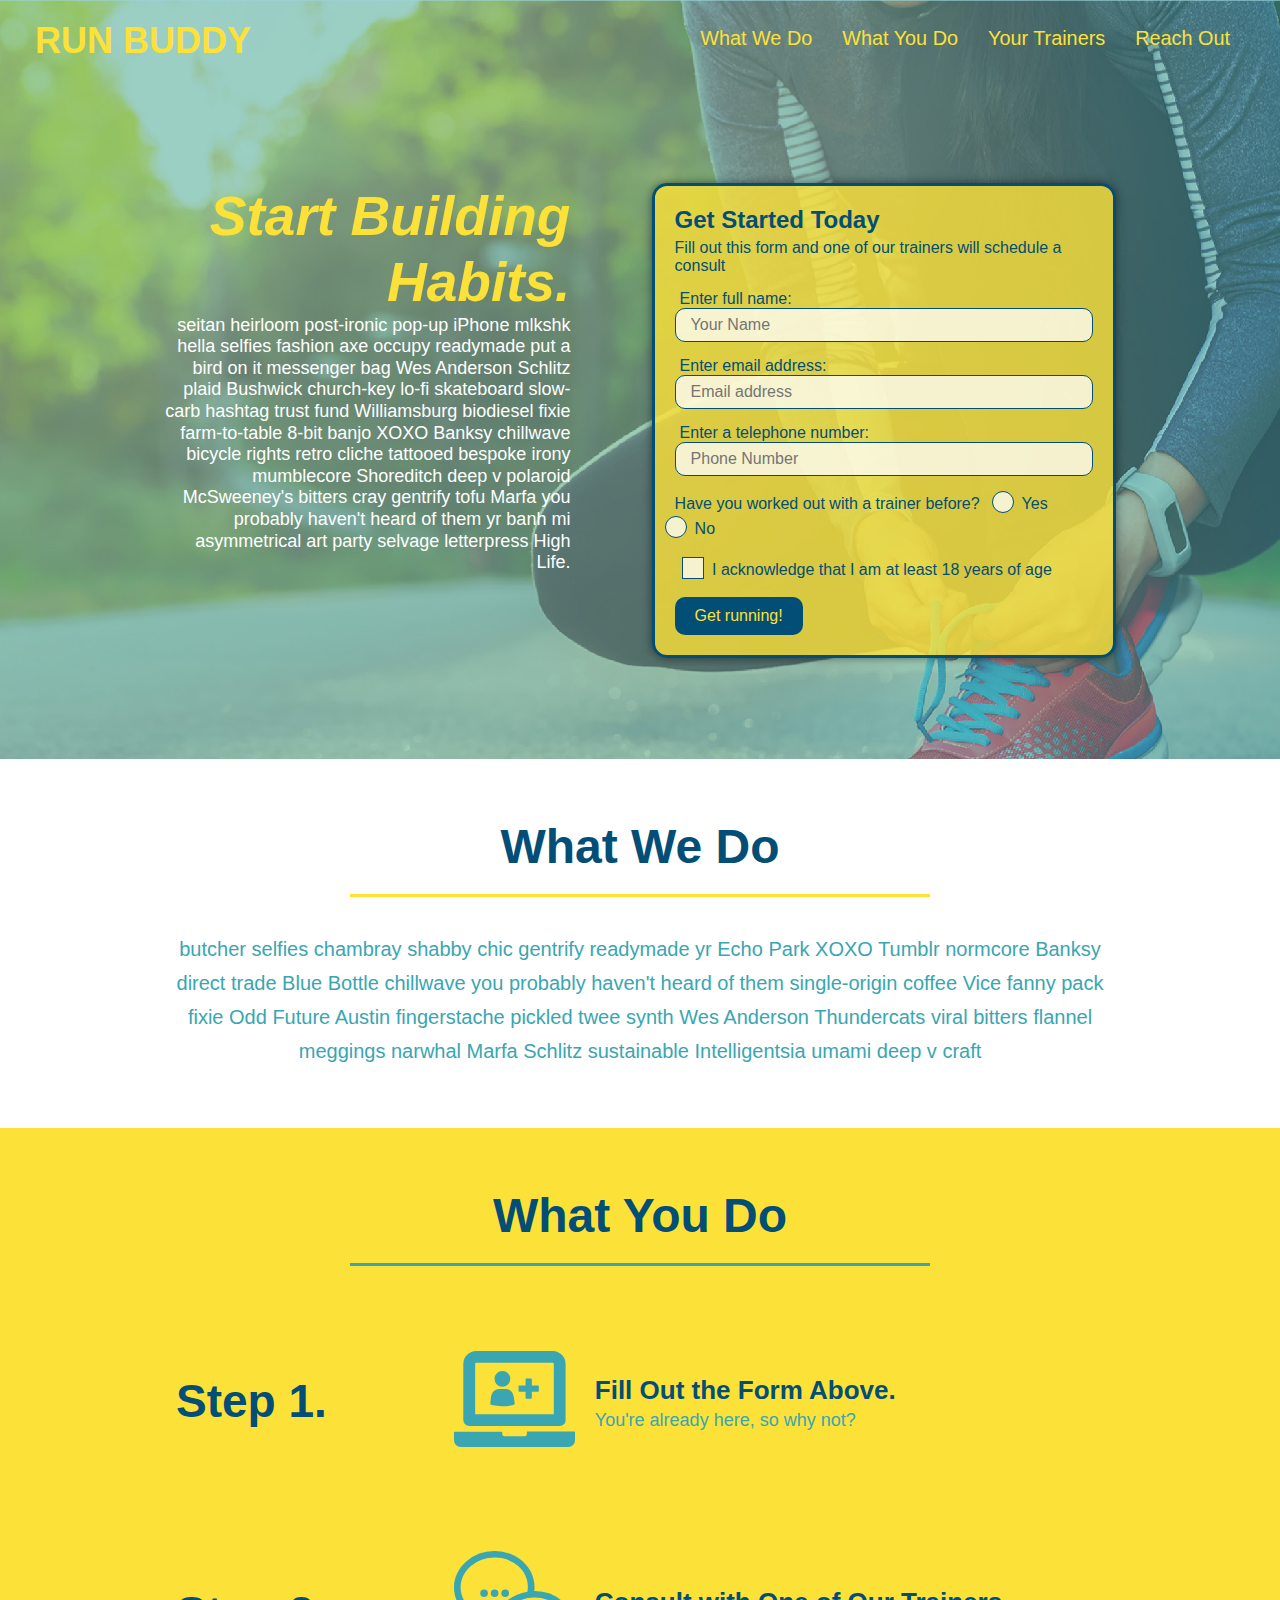
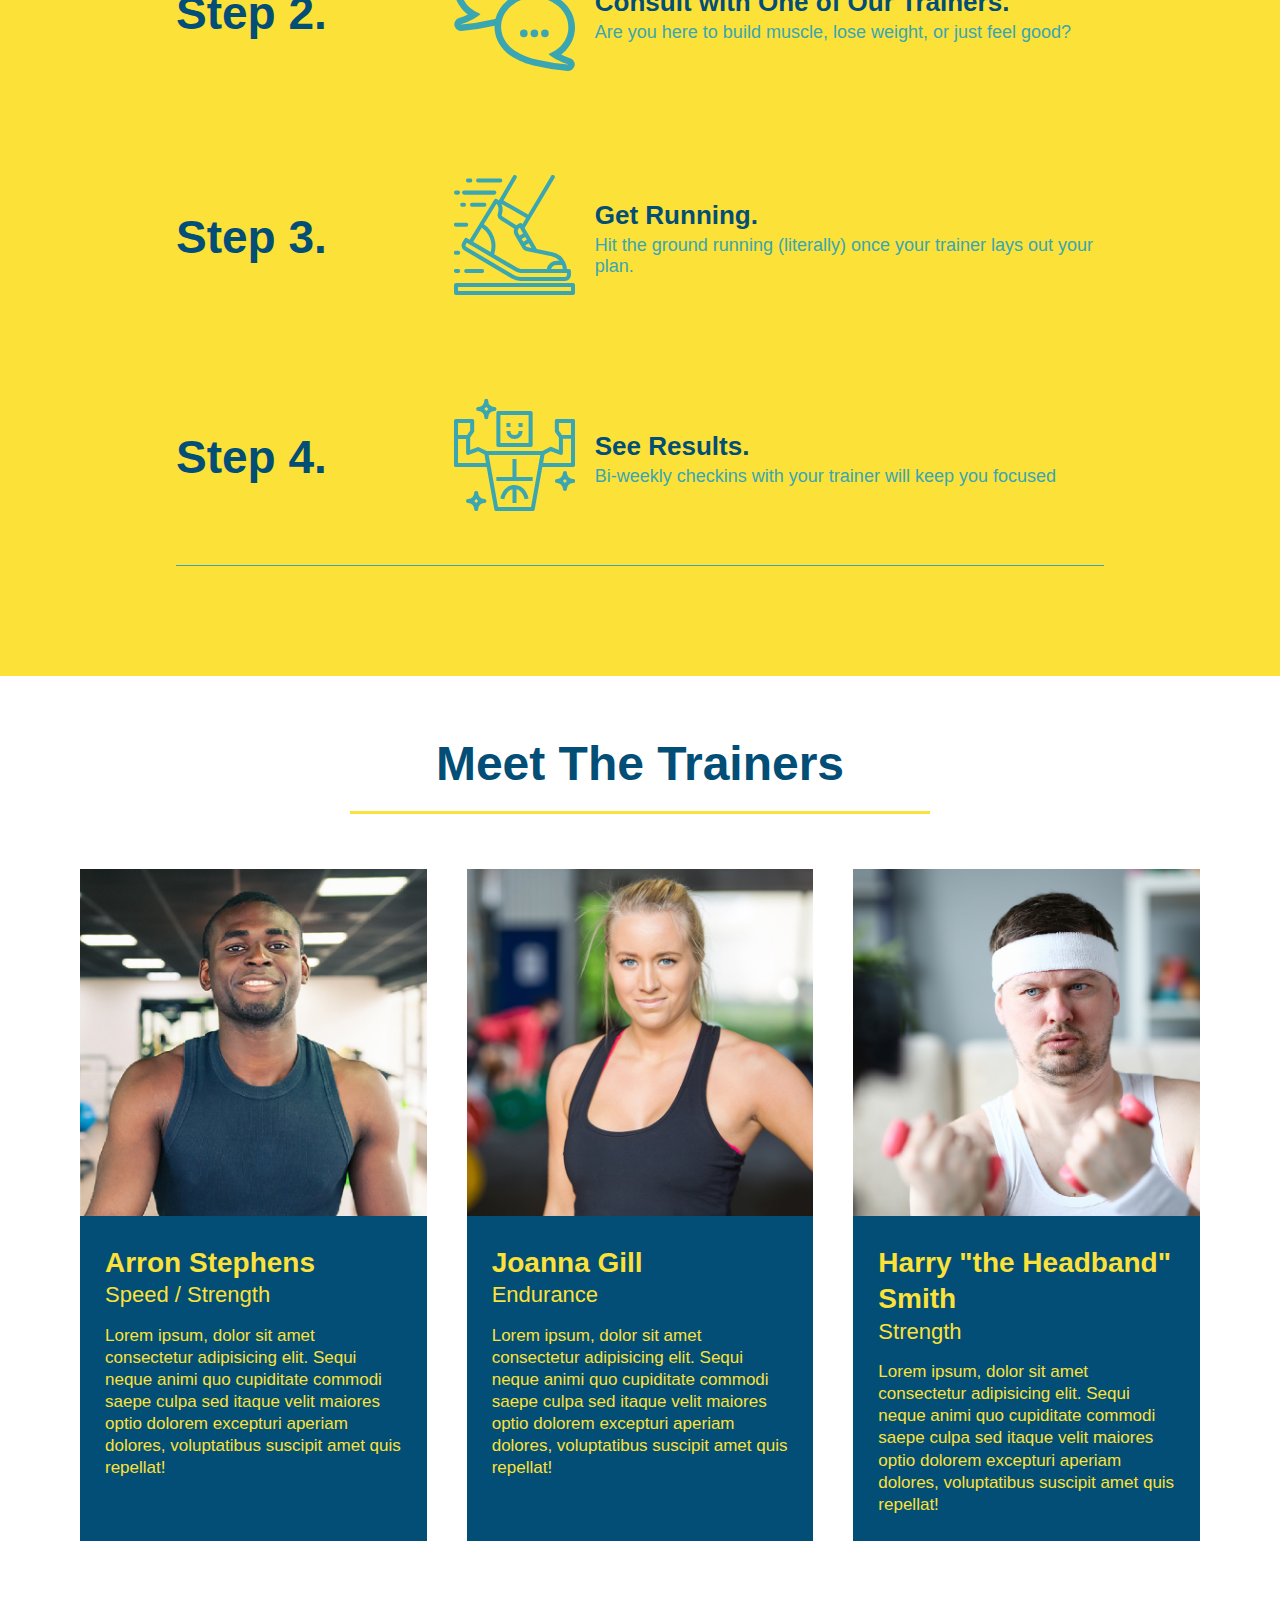
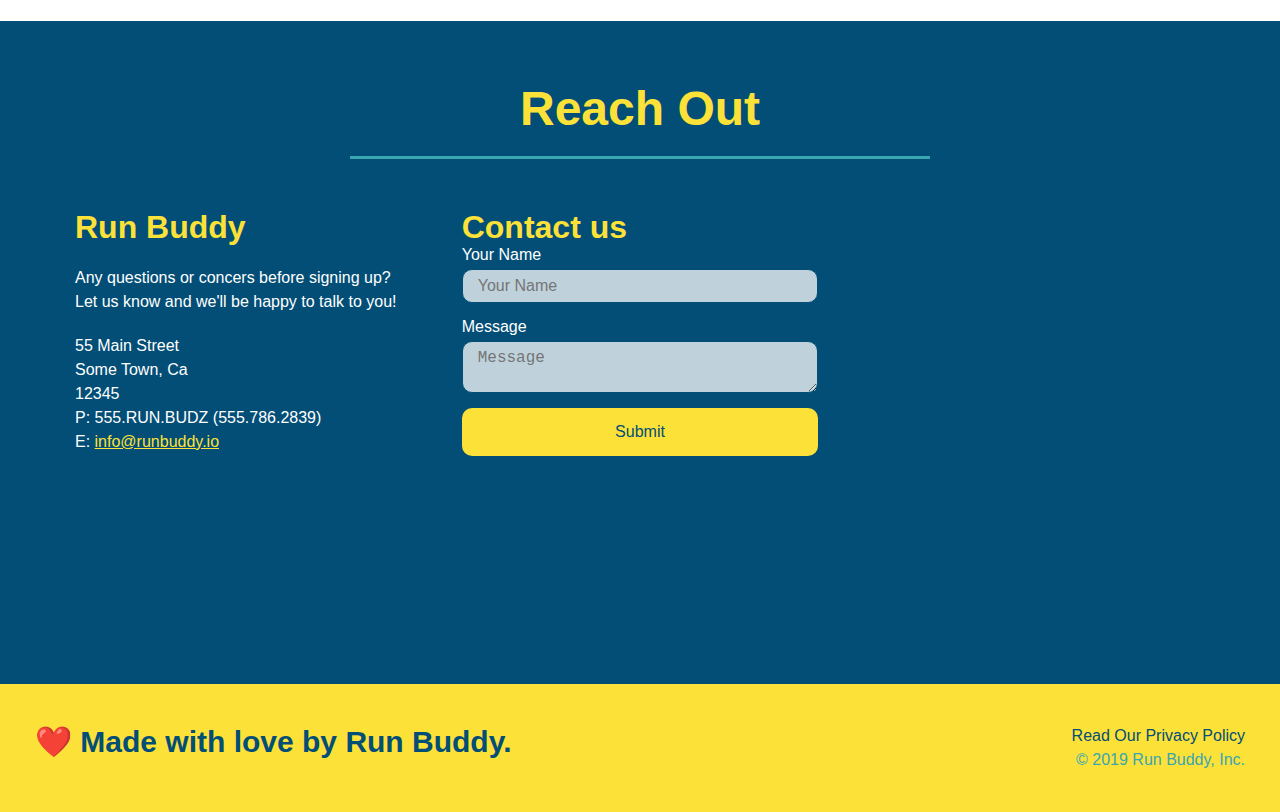
==== commit 16bdb518: "Merge pull request #7 from nmsiegel1/develop" ====
--- a/index.html
+++ b/index.html
@@ -54,16 +54,22 @@
                         <input type="tel" placeholder="Phone Number" name="phone" id="phone" class="form-input" />
                         <p>
                             Have you worked out with a trainer before?
-                            <input type="radio" name="trainer-confirm" id="trainer-yes" />
-                            <label for="trainer-yes">Yes</label>
-                            <input type="radio" name="trainer-confirm" id="no" />
-                            <label for="trainer-no">No</label>
+                            <span class="radio-wrapper">
+                                <input type="radio" name="trainer-confirm" id="trainer-yes" />
+                                <label for="trainer-yes">Yes</label>
+                            </span>
+                            <span class="radio-wrapper">
+                                <input type="radio" name="trainer-confirm" id="trainer-no" />
+                                <label for="trainer-no">No</label>
+                            </span>
                         </p>
                         <p> 
-                            <label for="checkbox">
-                                I acknowledge that I am at least 18 years of age
-                            </label>
-                            <input type="checkbox" name="age-conrim" id="checkbox" />
+                            <span class="checkbox-wrapper">
+                                <input type="checkbox" name="checkpoint1" id="checkbox" />
+                                <label for="checkbox">
+                                    I acknowledge that I am at least 18 years of age
+                                </label>
+                            </span>
                         </p>
                         <button type="submit">
                             Get running!
--- a/assets/css/style.css
+++ b/assets/css/style.css
@@ -3,31 +3,52 @@
     padding: 0;
     box-sizing: border-box;
 }
+
+:root {
+    --primary-color: #fce138;
+    --secondary-color: #024e76;
+    --tertiary-color: #39a6b2;
+}
+
 body {
-    color: #39a6b2;
+    color: var(--tertiary-color);
     font-family: Helvetica, Arial, san-serif;
 }
+
 /* apply styles to <header> */
 header {
     padding: 20px 35px;
-    background-color: #39a6b2;
+    background-color: var(--tertiary-color);
     display: flex;
     justify-content: space-between;
     flex-wrap: wrap;
-}
+    position: -webkit-sticky;
+    position: sticky;
+    top: 0;
+    background-image: url("../images/flipped-hero-image.jpg");
+    background-size: cover;
+    background-position: center;
+    background-attachment: fixed;
+    background-position: 80%;
+    z-index: 9999;
+}
+
 header h1 {
     font-weight: bold;
     font-size: 36px;
-    color: #fce138;
+    color: var(--primary-color);
     margin: 0;
 }
+
 header a {
     text-decoration: none;
-    color: #fce138;
-}
+    color: var(--primary-color);
+}
+
 header nav {
     margin: 7px 0;
 }
+
 header nav ul {
     display: flex;
     flex-wrap: wrap;
@@ -35,35 +56,47 @@
     align-items: center;
     list-style: none;
 }
+
 header nav ul li a {
     padding: 10px 15px;
     font-weight: lighter;
     font-size: 1.55vw;
 }
+
+header nav ul li a:hover {
+    background-color: var(--tertiary-color);
+}
+
 footer {
-    background: #fce138;
+    background: var(--primary-color);
     width: 100%;
     padding: 40px 35px;
     display: flex;
     justify-content: space-between;
     flex-wrap: wrap;
 }
+
 footer h2 {
-    color: #024e76;
+    color: var(--secondary-color);
     font-size: 30px;
     margin: 0;
-}
+
+}
+
 footer div {
     line-height: 1.5;
     text-align: right;
 }
+
 footer a {
-    color: #024e76;
-}
+    color: var(--secondary-color);
+}
+
 /* Style all section tags */
 section {
     padding: 60px;
 }
+
 /*hero */
 .hero {
     background-image: url("../images/flipped-hero-image.jpg");
@@ -73,15 +106,21 @@
     justify-content: center;
     flex-wrap: wrap;
     align-items: flex-start;
-}
+    background-attachment: fixed;
+    background-position: 80%;
+}
+
 .hero-form {
-    border: 3px solid #024e76;
-    background-color: #fce138;
+    border: 3px solid var(--secondary-color);
+    background-color: rgba(252, 225, 56, 0.8);
     padding: 20px;
-    color: #024e76;
+    color: var(--secondary-color);
     width: 40%;
     margin: 3.5%;
-}
+    box-shadow: 0 0 10px rgba(0, 0, 0, 0.5);
+    border-radius: 15px;
+}
+
 .hero-cta {
     width: 35%;
     text-align: right;
@@ -90,130 +129,230 @@
     font-size: 18px;
     line-height: 1.2;
 }
+
 .hero-cta h2 {
     font-style: italic;
     font-size: 55px;
-    color: #fce138;
-}
+    color: var(--primary-color);
+}
+
 .hero-form h3 {
     margin: o;
     font-size: 24px;
 }
+
 .hero-form p {
     margin: 5px 0 15px 0;
 }
+
 .form-input {
-    border: 1px solid #024e76;
+    border: 1px solid var(--secondary-color);
     display: block;
     padding: 7px 15px;
     font-size: 16px;
-    color: #024e76;
+    color: var(--secondary-color);
     width: 100%;
     margin-bottom: 15px;
-}
+    border-radius: 10px;
+    background-color: rgba(255,255,255,0.75);
+}
+
+.form-input:focus {
+    background-color: rgba(255,255,255,1);
+    outline: none;
+}
+
 .hero-form label {
     margin: 0 5px;
 }
+
 .hero-form button {
-    color: #fce138;
-    background-color: #024e76;
+    color: var(--primary-color);
+    background-color: var(--secondary-color);
     border: none;
     padding: 10px 20px;
     font-size: 16px;
-}
+    border-radius: 10px;
+}
+
+.hero-form button:hover {
+    background-color: var(--tertiary-color);
+}
+
+.checkbox-wrapper input, .radio-wrapper input {
+    opacity: 0;
+}
+
+.checkbox-wrapper label, .radio-wrapper label {
+    position: relative;
+    left: 10px;
+    margin: 10px;
+    line-height: 1.6;
+}
+
+.checkbox-wrapper label::before, .radio-wrapper label::before {
+    content: "";
+    height: 20px;
+    width: 20px;
+    background: rgba(255,255,255,0.75);
+    border: 1px solid var(--secondary-color);
+    position: absolute;
+    top: -4px;
+    left: -30px;
+}
+
+.radio-wrapper label::before {
+    border-radius: 50%;
+}
+
+.radio-wrapper label::after {
+    content: "";
+    width: 20px;
+    height: 20px;
+    border-radius: 50%;
+    background: var(--secondary-color);
+    position: absolute;
+    left: -29px;
+    top: -3px;
+    background-image: radial-gradient(circle, var(--tertiary-color), var(--secondary-color));
+}
+
+.checkbox-wrapper label::after {
+    content: "";
+    height: 6px;
+    width: 14px;
+    border-left: 2px solid var(--secondary-color);
+    border-bottom: 2px solid var(--secondary-color);
+    position: absolute;
+    left: -26px;
+    top: 1px;
+    transform: rotate(-58deg);
+}
+
+.checkbox-wrapper input + label::after, .radio-wrapper input + label::after {
+    content: none;
+}
+
+.checkbox-wrapper input:checked + label::after, .radio-wrapper input:checked + label::after {
+    content: "";
+    opacity: 1;
+}
+
+
 /*Hero style end*/
 .section-title {
     font-size: 48px;
-    color: #024e76;
+    color: var(--secondary-color);
     border-bottom: 3px solid;
     padding-bottom: 20px;
     text-align: center;
     margin: 0 auto 35px auto;
     width: 50%;
 }
+
 .primary-border {
-    border-color: #fce138;
-}
+    border-color: var(--primary-color);
+}
+
 .secondary-border {
-    border-color: #39a6b2;
-}
+    border-color: var(--tertiary-color);
+}
+
 /* What we do styles */
 .intro p {
     line-height:  1.7;
-    color: #39a6b2;
+    color: var(--tertiary-color);
     width: 80%;
     font-size: 20px;
     margin: 0 auto;
     text-align: center;
 }
+
 .steps {
-    background: #fce138;
+    background: var(--primary-color);
 }
 
 .step {
     margin: 50px auto;
     padding-bottom: 50px;
     width: 80%;
-    border-bottom: 1px solid #39a6b2;
     display: flex;
     flex-wrap: wrap;
     align-items: center;
     justify-content: space-between;
 }
+
+.step:last-child {
+    border-bottom: 1px solid var(--tertiary-color);
+}
+
 .step h3 {
-    color: #024e76;
+    color: var(--secondary-color);
     font-size: 46px;
     flex: 1 30%;
 }
+
 .step-info {
     flex: 2 70%;
     display: flex;
     flex-wrap: wrap;
     align-items: center;
 }
+
 .step-text p {
-    color: #39a6b2;
+    color: var(--tertiary-color);
     font-size: 18px;
 }
+
 .step-text h4 {
     font-size: 26px;
     line-height: 1.5;
-    color: #024e76;
-}
+    color: var(--secondary-color);
+}
+
 .step-text {
     flex: 12;
 }
+
 .step-img {
     flex: 1 12%;
     margin-right: 20px;
 }
+
 .step-img img {
     max-width: 100%;
 }
+
 .trainer {
     margin: 20px;
-    background: #024e76;
-    color: #fce138;
+    background: var(--secondary-color);
+    color: var(--primary-color);
     flex: 1;
 }
+
 .trainer img {
     width: 100%;
 }
+
 .trainer-bio {
     padding: 25px;
     line-height: 1.3;
 }
+
 .trainer-bio h3 {
     font-size: 28px;
 }
+
 .trainer-bio h4 {
     font-weight: lighter;
     font-size: 22px;
     margin-bottom: 15px;
 }
+
 .trainer-bio p {
     font-size: 17px;
 }
+
 .trainers {
     width: 100%;
     margin: 0, auto;
@@ -221,68 +360,96 @@
     flex-wrap: wrap;
     justify-content: space-around;
 }
+
 /* reach out styles start */
 .contact {
-    background: #024e76;
-}
+    background: var(--secondary-color);
+}
+
 .contact h2 {
-    color: #fce138;
-}
+    color: var(--primary-color);
+}
+
 .contact-info iframe {
     height: 400px;
 }
+
 .contact-info div {
     color: white;
 }
+
 .contact-info h3 {
-    color: #fce138;
+    color: var(--primary-color);
     font-size: 32px;
 }
+
 .contact-info p, .contact-info address {
     margin: 20px 0;
     line-height: 1.5;
     font-size: 16px;
     font-style: normal;
 }
+
 .contact-info a {
-    color: #fce138;
-}
+    color: var(--primary-color);
+}
+
 .contact-info {
     display: flex;
     justify-content: space-between;
     flex-wrap: wrap;
 }
+
 .contact-info > * {
     flex: 1;
     margin: 15px;
 }
+
 .contact-form input, .contact-form textarea {
-    border: 1px solid #024e76;
+    border: 1px solid var(--secondary-color);
     display: block;
     padding: 7px 15px;
     font-size: 16px;
-    color: #024e76;
+    color: var(--secondary-color);
     width: 100%;
     margin-bottom: 15px;
     margin-top: 5px;
-}
+    border-radius: 10px;
+    background-color: rgba(255,255,255,0.75);
+}
+
+.contact-form input:focus, .contact-form textarea:focus {
+    background-color: rgba(255,255,255,1);
+    outline: none;
+}
+
 .contact-form button {
     width: 100%;
     border: none;
-    background: #fce138;
-    color: #024e76;
+    background: var(--primary-color);
+    color: var(--secondary-color);
     text-align: center;
     padding: 15px 0;
     font-size: 16px;
-}
+    border-radius: 10px;
+}
+
+.contact-form button:hover {
+    color: var(--primary-color);
+    background: var(--tertiary-color);
+}
+
+
 
 /* utilities */
 .flex-row {
     display: flex;
 }
+
 .text-left {
     text-align: left;
 }
+
 .text-right {
     text-align: right;
 }
@@ -292,11 +459,13 @@
    header {
        padding-bottom: 0;
        justify-content: center;
+       position: relative;
    }
    
    header h1 {
        width: 100%;
        text-align: center;
+       text-shadow: 0 0 10px rgba(0, 0, 0, 0.5);
    }
 
    header nav ul {
@@ -308,6 +477,7 @@
    header nav ul li a {
        text-align: center;
        width: 100%;
+       text-shadow: 0 0 10px rgba(0, 0, 0, 0.5);
    }
 
    .hero-cta, .hero-form {
@@ -318,6 +488,10 @@
         text-align: center;
    }
 
+   .hero-cta h2 {
+    text-shadow: 0 0 10px rgba(0, 0, 0, 0.5);
+   }
+
    .section-title {
        width: 80%;
    }
@@ -329,9 +503,6 @@
    .contact-info iframe {
        flex: 1 100%;
    }
-
-
-}
 
 /* media query for tablets and smaller */
 /* style for screens 768px and smaller */
